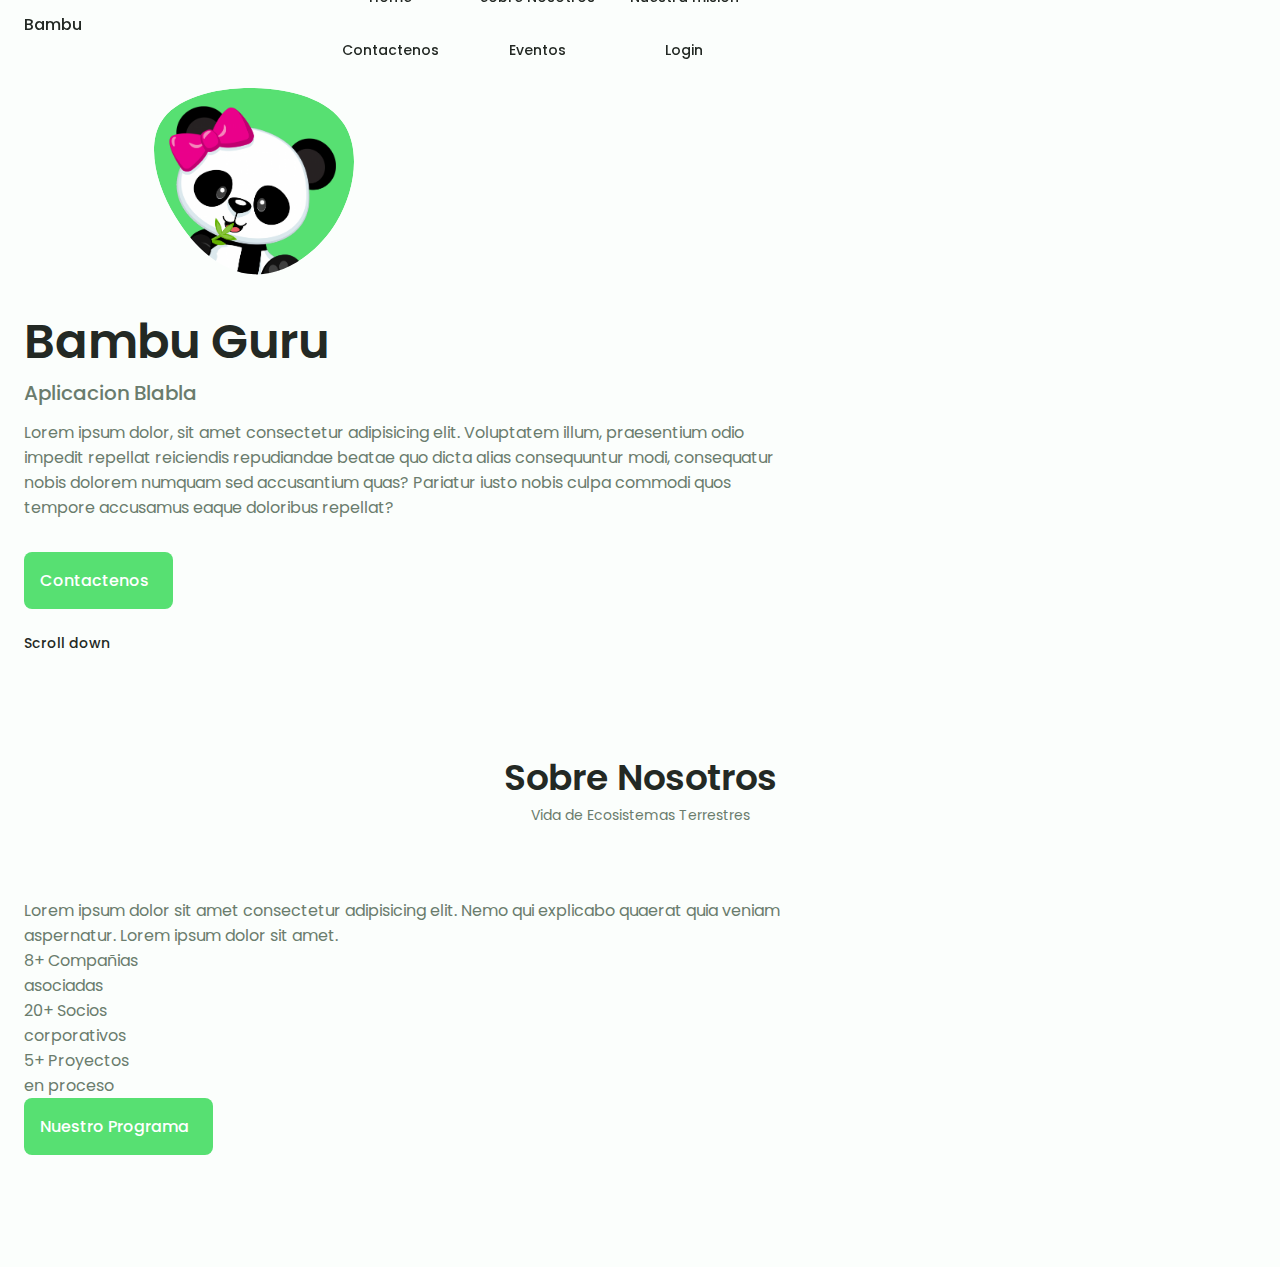
==== index.html @ 4c5a2080 "Alteracion de header de inferior a superior" ====
<!DOCTYPE html>
<html lang="en">
<head>
    <meta charset="UTF-8">
    <meta http-equiv="X-UA-Compatible" content="IE=edge">
    <meta name="viewport" content="width=device-width, initial-scale=1.0">

    <link rel="stylesheet" type="text/css" href="resources/css/estilos.css">
    <link rel="stylesheet" href="https://unicons.iconscout.com/release/v3.0.6/css/line.css">

    <title>Bambú Gurú</title>
</head>
<body>

    <header class="header" id="header">
        <nav class="nav container">
            <a href="#" class="nav__logo">Bambu</a>
            <!--===Menu===-->
            <div class="nav__menu" id="nav-menu">
                <ul class="nav__list grid">
                    <li class="nav__item">
                        <a href="#home" class="nav__link">
                            <i class="uil uil-home nav__icon"></i> Home
                        </a>
                    </li>

                    <li class="nav__item">
                        <a href="#about" class="nav__link">
                            <i class="uil uil-user nav__icon"></i> Sobre Nosotros
                        </a>
                    </li>

                    <li class="nav__item">
                        <a href="#our_goal" class="nav__link">
                            <i class="uil uil-books nav__icon"></i> Nuestra mision
                        </a>
                    </li>

                    <li class="nav__item">
                        <a href="#contact_us" class="nav__link">
                            <i class="uil uil-calling nav__icon"></i> Contactenos
                        </a>
                    </li>

                    <li class="nav__item">
                        <a href="#" class="nav__link">
                            <i class="uil uil-calendar-alt nav__icon"></i> Eventos
                        </a>
                    </li>

                    <li class="nav__item">
                        <a href="#" class="nav__link">
                            <i class="uil uil-signin nav__icon"></i> Login
                        </a>
                    </li>
                </ul>
                <i class="uil uil-times nav__close" id="nav-close"></i>                
            </div>

            <div class="nav__btns">
                <div class="nav__toggle" id="nav-toggle">
                    <i class="uil uil-list-ul"></i>
                </div>
            </div>

        </nav>
    </header>

    <main class="main">
        <!--===Home===-->
        <section class="home section" id="home">
            <div class="home__container container grid">
                <div class="home__content grid">
                    <div class="home__social">
                        <a href="" class="home__social-icon" target="_blank">
                            <i class="uil uil-linkedin-alt"></i>
                        </a>

                        <a href="" class="home__social-icon" target="_blank">
                            <i class="uil uil-facebook"></i>
                        </a>

                        <a href="" class="home__social-icon" target="_blank">
                            <i class="uil uil-github"></i>
                        </a>
                    </div>

                    <div class="home__img">
                        <svg class="home__blob" viewBox="0 0 200 187" xmlns="http://www.w3.org/2000/svg" xmlns:xlink="http://www.w3.org/1999/xlink">
                            <mask id="mask0" mask-type="alpha">
                                <path d="M190.312 36.4879C206.582 62.1187 201.309 102.826 182.328 134.186C163.346 165.547 
                                130.807 187.559 100.226 186.353C69.6454 185.297 41.0228 161.023 21.7403 129.362C2.45775 
                                97.8511 -7.48481 59.1033 6.67581 34.5279C20.9871 10.1032 59.7028 -0.149132 97.9666 
                                0.00163737C136.23 0.303176 174.193 10.857 190.312 36.4879Z"/>
                            </mask>
                            <g mask="url(#mask0)">
                                <path d="M190.312 36.4879C206.582 62.1187 201.309 102.826 182.328 134.186C163.346 
                                165.547 130.807 187.559 100.226 186.353C69.6454 185.297 41.0228 161.023 21.7403 
                                129.362C2.45775 97.8511 -7.48481 59.1033 6.67581 34.5279C20.9871 10.1032 59.7028 
                                -0.149132 97.9666 0.00163737C136.23 0.303176 174.193 10.857 190.312 36.4879Z"/>
                                <image class="home__blob-img" x='12' y='18' href="resources/img/panda.png" />
                            </g>
                        </svg>                        
                    </div>

                    <div class="home__data">
                        <h1 class="home__title">Bambu Guru</h1>
                        <h3 class="home__subtitle">Aplicacion Blabla</h3>
                        <p class="home__description">Lorem ipsum dolor, sit amet consectetur adipisicing elit. Voluptatem illum, praesentium odio impedit repellat reiciendis repudiandae beatae quo dicta alias consequuntur modi, consequatur nobis dolorem numquam sed accusantium quas? Pariatur iusto nobis culpa commodi quos tempore accusamus eaque doloribus repellat?</p>
                        <a href="#about" class="button button--flex">
                            Contactenos <i class="uil uil-message button__icon"></i>
                        </a>
                    </div>

                </div>

                <div class="home__scroll">
                    <a href="#about" class="home__scroll-button button--flex">
                        <i class="uil uil-mouse-alt home__scroll-mouse"></i>
                        <span class="home__scroll-name">Scroll down</span>
                        <i class="uil uil-arrow-down home__scroll-arrow"></i>
                    </a>
                </div>
            </div>
        </section>

        <section class="about section" id="about">
            <h2 class="section__title">Sobre Nosotros</h2>
            <span class="section__subtitle">Vida de Ecosistemas Terrestres</span>

            <div class="about__container container grid">
                <img src="" alt="" class="about__img">

                <div class="about__data">
                    <p class="about__description">
                        Lorem ipsum dolor sit amet consectetur adipisicing elit. Nemo qui explicabo quaerat quia veniam aspernatur. Lorem ipsum dolor sit amet.
                    </p>

                    <div class="about__info">
                        <div>
                            <span class="about__info-title">8+</span>
                            <span class="about__info-name">Compañias<br> asociadas</span>
                        </div>

                        <div>
                            <span class="about__info-title">20+</span>
                            <span class="about__info-name">Socios <br> corporativos</span>
                        </div>

                        <div>
                            <span class="about__info-title">5+</span>
                            <span class="about__info-name">Proyectos <br> en proceso</span>
                        </div>
                    </div>

                    <div class="about__buttons">
                        <a download="" href="resources/files/cosa.pdf" class="button button--flex">
                            Nuestro Programa<i class="uil uil-download-alt button__icon"></i>
                        </a>
                    </div>

                </div>
            </div>
        </section>
    </main>

    <script src="resources/js/main.js"></script>
</body>
</html>
---- resources/css/estilos.css ----
/* Google Fonts*/
@import url('https://fonts.googleapis.com/css2?family=Poppins:wght@400;500;600&display=swap');
/*-----*/


/*Variables*/
:root {
    --header-height: 3rem;

    /*Colores*/
    --hue-color: 132;

    /*Modo de colores*/
    --first-color: hsl(var(--hue-color), 69%, 61%);
    --first-color-second: hsl(var(--hue-color), 69%, 61%);
    --first-color-alt: hsl(var(--hue-color), 57%, 53%);
    --first-color-lighter: hsl(var(--hue-color), 92%, 85%);
    --title-color: hsl(var(--hue-color), 8%, 15%);
    --text-color: hsl(var(--hue-color), 8%, 45%);
    --text-color-light: hsl(var(--hue-color), 8%, 65%);
    --input-color: hsl(var(--hue-color), 70%, 96%);
    --body-color: hsl(var(--hue-color), 60%, 99%);
    --container-color: #FFF;

    /*Fuente y tipografia*/
    --body-font: 'Poppins', sans-serif;

    --big-font-size: 2rem;
    --h1-font-size: 1.5rem;
    --h2-font-size: 1.25rem;
    --h3-font-size: 1.125rem;
    --normal-font-size: .938rem;
    --small-font-size: .813rem;
    --smaller-font-size: .75rem;

    /*Peso de la fuente*/
    --font-medium: 500;
    --font-semi-bold: 600;

    /*Margenes bottom*/
    --mb-0-25: .25rem;
    --mb-0-5: .5rem;
    --mb-0-75: .75rem;
    --mb-1: 1rem;
    --mb-1-5: 1.5rem;
    --mb-2: 2rem;
    --mb-3: 3rem;

    /*Z index*/
    --z-tooltip: 10;
    --z-fixed: 100;
    --z-modal: 1000;
}
/*-----*/

/*Fuente para dispositivos grandes*/

@media screen and (min-width:968px) {
    :root {
        --big-font-size: 3rem;
        --h1-font-size: 2.25rem;
        --h2-font-size: 1.5rem;
        --h3-font-size: 1.25rem;
        --normal-font-size: 1rem;
        --small-font-size: .875rem;
        --smaller-font-size: .813rem;
    }
}
/*-----*/

/*Base*/

* {
    box-sizing: border-box;
    padding:0;
    margin:0;
}

html {
    scroll-behavior: smooth;
}

body {
    margin: 0 0 var(--header-height) 0;
    font-family: var(--body-font);
    font-size: var(--normal-font-size);
    background: var(--body-color);
    color: var(--text-color);
}

h1,h2,h3,h4 {
    color: var(--title-color);
    font-weight: var(--font-semi-bold);
}

ul {
    list-style:none;
}

a {
    text-decoration: none;
}

img {
    max-width: 100%;
    height: auto;
}

/*-----*/

/*Reutilizables*/

.section {
    padding: 2rem 0 4rem;
}

.section__title {
    font-size: var(--h1-font-size);
}

.section__subtitle {
    display:block;
    font-size: var(--small-font-size);
    margin-bottom: var(--mb-3);
}

.section__title, .section__subtitle {
    text-align: center;
}

/*-----*/

/*Layout*/

.container {
    max-width: 768px;
    margin-left: var(--mb-1-5);
    margin-right: var(--mb-1-5);
}

.grid {
    display:grid;
    gap: 1.5rem;
}

.header {
    width: 100%;
    position: fixed;
    top: 0;
    left: 0;
    z-index: var(--z-fixed);
    background-color: var(--body-color);
}

/*-----*/

/*Nav*/

.nav {
    max-width: 968px;
    height: var(--header-height);
    display: flex;
    justify-content: space-between;
    align-items: center;
}

.nav__logo,
.nav__toggle {
    color: var(--title-color);
    font-weight: var(--font-medium);
}

.nav__logo:hover {
    color: var(--first-color);
}

.nav__toggle {
    font-size: 1.1rem;
    cursor: pointer;
}

.nav__toggle:hover {
    color: var(--first-color);
}

@media screen and (max-width: 767px) {
    .nav__menu {
        position: fixed;
        top: -100%;
        left: 0;
        width: 100%;
        background-color: var(--body-color);
        padding: 2rem 1.5rem 4rem;
        box-shadow: 0 -1px 4px rgba(0,0,0,.15);
        border-radius: 1.5rem 1.5rem 0 0;
        transition: .3s;
    }
}

.nav__list {
    grid-template-columns: repeat(3, 1fr);
    gap: 2rem;
}

.nav__link {
    display: flex;
    flex-direction: column;
    align-items: center;
    font-size: var(--small-font-size);
    color: var(--title-color);
    font-weight: var(--font-medium);
}

.nav__link:hover {
    color: var(--first-color);
}

.nav__icon {
    font-size: 1.2rem;
}

.nav__close {
    position: absolute;
    right: 1.3rem;
    bottom: .5rem;
    font-size: 1.5rem;
    cursor: pointer;
    color: var(--first-color);
}

.nav__close:hover {
    color: var(--first-color-alt);
}

/*-----*/

/*Mostrar menu*/
.show-menu {
    top: 0;
}

/*-----*/


/*Home*/

.home__container {
    gap: 1rem;
}

.home__content {
    grid-template-columns: .5fr 3fr;
    padding-top: 3.5rem;
    align-items: center;
}

.home__social {
    display: grid;
    grid-template-columns: max-content;
    row-gap: 1rem;
}

.home__social-icon {
    font-size: 1.25rem;
    color: var(--first-color);
}

.home__social-icon:hover {
    color: var(--first-color-alt);
}

.home__blob {
    width: 200px;
    fill: var(--first-color);
}

.home__blob-img {
    width: 170px;
}

.home__data {
    grid-column: 1/3;
}

.home__title {
    font-size: var(--big-font-size);
}

.home__subtitle {
    font-size: var(--h3-font-size);
    color: var(--text-color);
    font-weight: var(--font-medium);
    margin-bottom: var(--mb-0-75);
}

.home__description {
    margin-bottom: var(--mb-2);
}

.home__scroll-button {
    color: var(--first-color);
    transition: .3s;
}

.home__scroll-button:hover {
    transform: translateY(0.25rem);
}

.home__scroll-mouse {
    font-size: 2rem;
}

.home__scroll-name {
    font-size: var(--small-font-size);
    color: var(--title-color);
    font-weight: var(--font-medium);
    margin-right: var(--mb-0-25);
}

.home__scroll-arrow {
    font-size: 1.25rem;
}

/*-----*/

/*Botones*/

.button {
    display: inline-block;
    background-color: var(--first-color);
    color: #FFF;
    padding: 1rem;
    border-radius: .5rem;
    font-weight: var(--font-medium);
}

.button:hover {
    background-color: var(--first-color-alt);
}

.button__icon {
    font-size: 1.25rem;
    margin-left: var(--mb-0-5);
    transition: .3s;
}

.button--flex {
    display: inline-flex;
    align-items: center;
}

/*-----*/
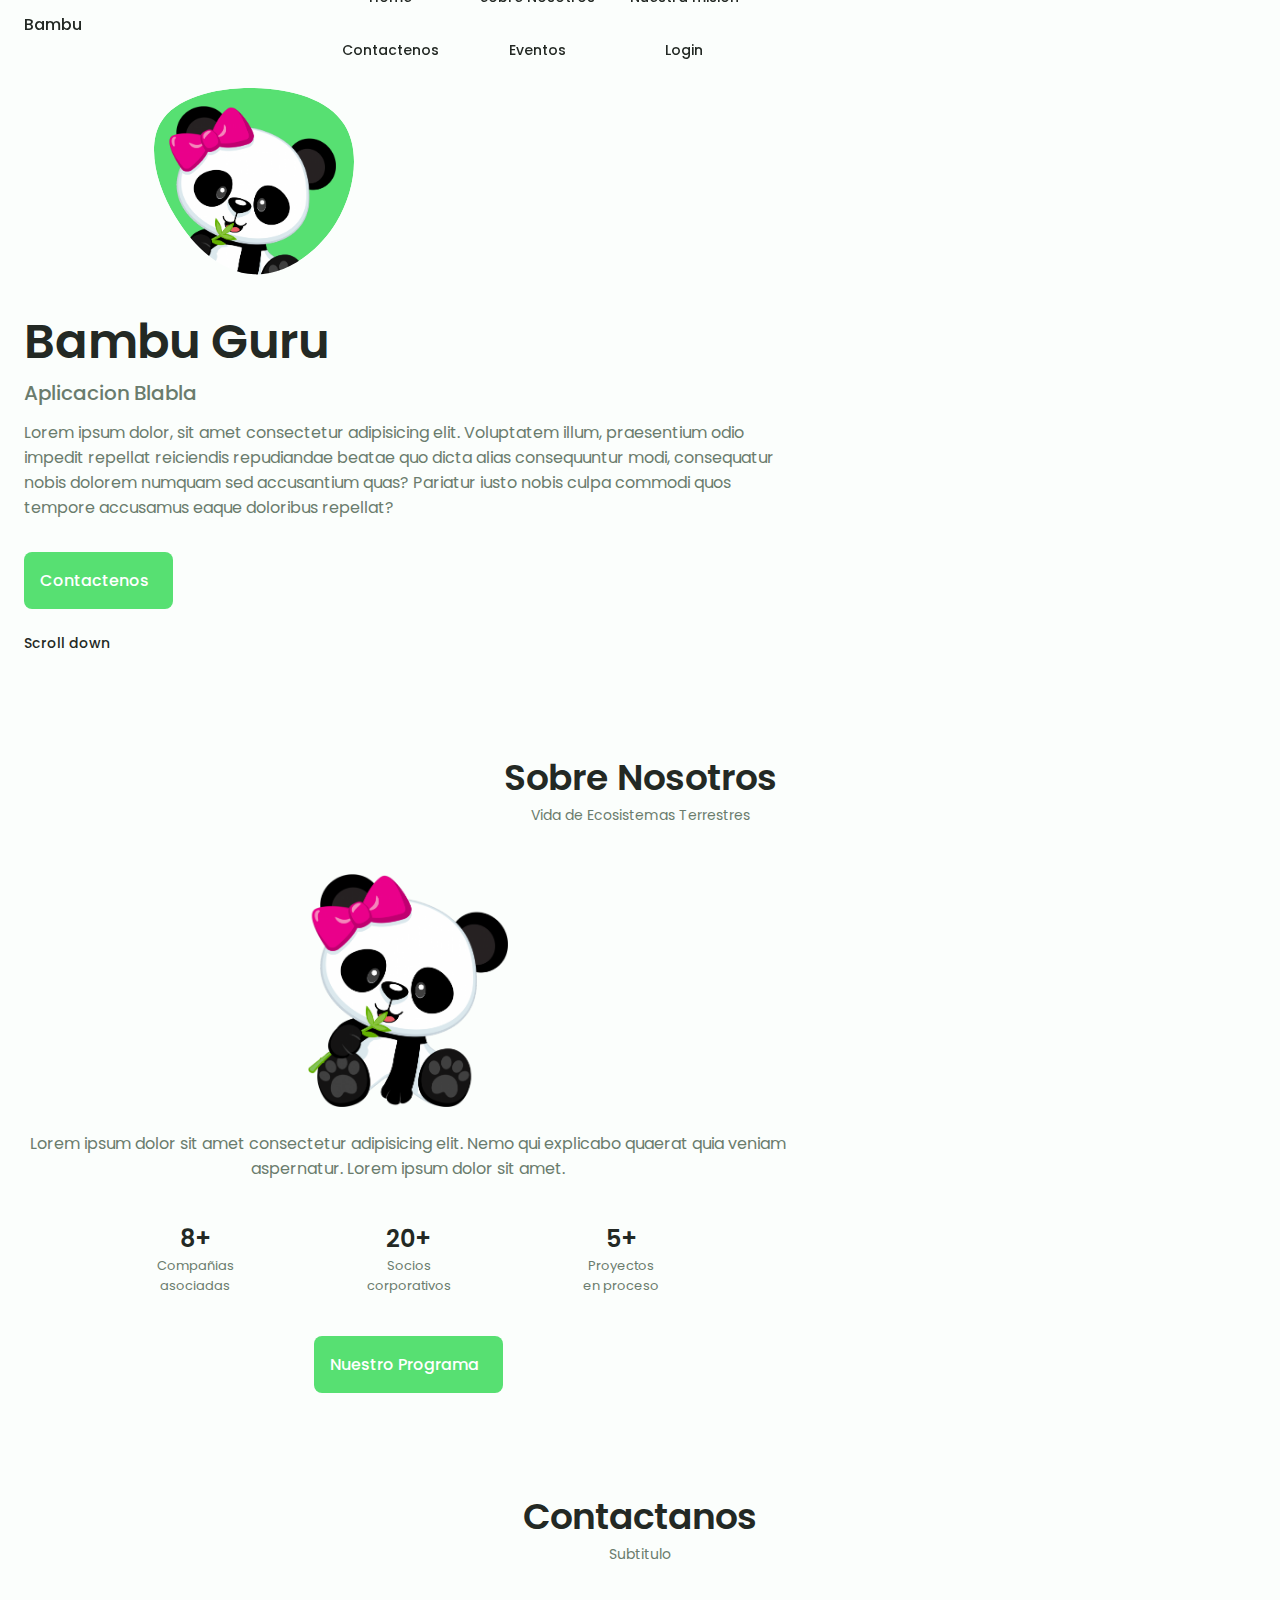
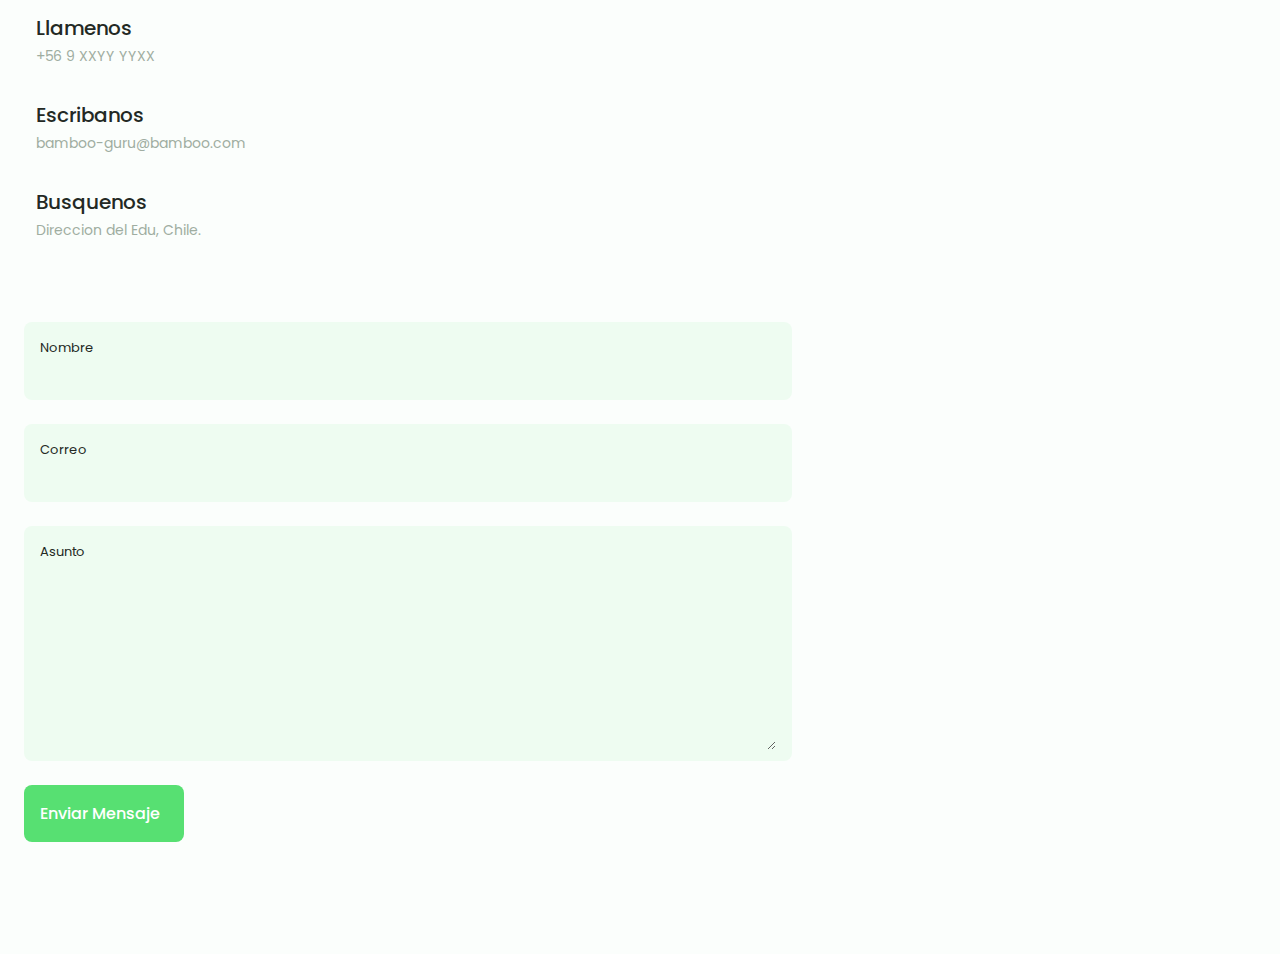
==== commit 501335d3: "Incorporacion de Contacto, pendiente Incorporacion de Nuestra Mision" ====
--- a/index.html
+++ b/index.html
@@ -37,7 +37,7 @@
                     </li>
 
                     <li class="nav__item">
-                        <a href="#contact_us" class="nav__link">
+                        <a href="#contact" class="nav__link">
                             <i class="uil uil-calling nav__icon"></i> Contactenos
                         </a>
                     </li>
@@ -123,13 +123,13 @@
                 </div>
             </div>
         </section>
-
+        <!--===Sobre Nosotros===-->
         <section class="about section" id="about">
             <h2 class="section__title">Sobre Nosotros</h2>
             <span class="section__subtitle">Vida de Ecosistemas Terrestres</span>
 
             <div class="about__container container grid">
-                <img src="" alt="" class="about__img">
+                <img src="resources/img/panda.png" alt="" class="about__img">
 
                 <div class="about__data">
                     <p class="about__description">
@@ -162,6 +162,71 @@
                 </div>
             </div>
         </section>
+        <!--===Contactanos===-->
+        <section class="contact section" id="contact">
+            <h2 class="section__title">Contactanos</h2>
+            <span class="section__subtitle">Subtitulo</span>
+
+            <div class="contact__container container grid">
+                <div>
+                    <div class="contact__information">
+                        <i class="uil uil-phone contact__icon"></i>
+
+                        <div>
+                            <h3 class="contact__title">Llamenos</h3>
+                            <span class="contact__subtitle">+56 9 XXYY YYXX</span>
+                        </div>
+                    </div>
+
+                    <div class="contact__information">
+                        <i class="uil uil-envelope-edit contact__icon"></i>
+
+                        <div>
+                            <h3 class="contact__title">Escribanos</h3>
+                            <span class="contact__subtitle">bamboo-guru@bamboo.com</span>
+                        </div>
+                    </div>
+
+                    <div class="contact__information">
+                        <i class="uil uil-map-marker contact__icon"></i>
+
+                        <div>
+                            <h3 class="contact__title">Busquenos</h3>
+                            <span class="contact__subtitle">Direccion del Edu, Chile.</span>
+                        </div>
+                    </div>
+
+                </div>
+
+                <form action="" class="contact__form grid">
+                    <div class="contact__inputs grid">
+                        <div class="contact__content">
+                            <label for="" class="contact__label">Nombre</label>
+                            <input type="text" class="contact__input">
+                        </div>
+
+                        <div class="contact__content">
+                            <label for="" class="contact__label">Correo</label>
+                            <input type="email" class="contact__input">
+                        </div>
+                    </div>
+
+                    <div class="contact__content">
+                        <label for="" class="contact__label">Asunto</label>
+                        <textarea name="" id="" cols="0" rows="7" class="contact__input"></textarea>
+                    </div>
+                    
+                    <div>
+                        <a href="#" class="button button--flex">
+                            Enviar Mensaje
+                            <i class="uil uil-message button__icon"></i>
+                        </a>
+                    </div>
+                    
+                </form>
+
+            </div>            
+        </section>
     </main>
 
     <script src="resources/js/main.js"></script>
--- a/resources/css/estilos.css
+++ b/resources/css/estilos.css
@@ -44,6 +44,7 @@
     --mb-1: 1rem;
     --mb-1-5: 1.5rem;
     --mb-2: 2rem;
+    --mb-2-5: 2.5rem;
     --mb-3: 3rem;
 
     /*Z index*/
@@ -191,8 +192,8 @@
         width: 100%;
         background-color: var(--body-color);
         padding: 2rem 1.5rem 4rem;
-        box-shadow: 0 -1px 4px rgba(0,0,0,.15);
-        border-radius: 1.5rem 1.5rem 0 0;
+        box-shadow: 0 3px 4px rgba(0,0,0,.15);
+        border-radius: 0 0 1.5rem 1.5rem;
         transition: .3s;
     }
 }
@@ -222,7 +223,7 @@
 .nav__close {
     position: absolute;
     right: 1.3rem;
-    bottom: .5rem;
+    top: .5rem;
     font-size: 1.5rem;
     cursor: pointer;
     color: var(--first-color);
@@ -349,4 +350,99 @@
     align-items: center;
 }
 
+/*-----*/
+
+/*Sobre Nosotros*/
+
+.about__img {
+    width: 200px;
+    border-radius: .5rem;
+    justify-self: center;
+    align-self: center;
+}
+
+.about__description {
+    text-align: center;
+    margin-bottom: var(--mb-2-5);
+}
+
+.about__info {
+    display: flex;
+    justify-content: space-evenly;
+    margin-bottom: var(--mb-2-5);
+}
+
+.about__info-title {
+    font-size: var(--h2-font-size);
+    font-weight: var(--font-semi-bold);
+    color: var(--title-color);
+}
+
+.about__info-name {
+    font-size: var(--smaller-font-size);
+}
+
+.about__info-title,.about__info-name {
+    display: block;
+    text-align: center;
+}
+
+.about__buttons {
+    display: flex;
+    justify-content: center;
+}
+
+/*-----*/
+
+/*Contactanos*/
+
+.contact__container {
+    row-gap: 3rem;
+}
+
+.contact__information {
+    display: flex;
+    margin-bottom: var(--mb-2);
+}
+
+.contact__icon {
+    font-size: 2rem;
+    color: var(--first-color);
+    margin-right: var(--mb-0-75);
+}
+
+.contact__title {
+    font-size: var(--h3-font-size);
+    font-weight: var(--font-medium);
+}
+
+.contact__subtitle {
+    font-size: var(--small-font-size);
+    color: var(--text-color-light);
+}
+
+.contact__content {
+    background-color: var(--input-color);
+    border-radius: .5rem;
+    padding: .75rem 1rem .25rem;
+}
+
+.contact__label {
+    font-size: var(--smaller-font-size);
+    color: var(--title-color);
+}
+
+.contact__input {
+    width: 100%;
+    background-color: var(--input-color);
+    color: var(--text-color);
+    font-family: var(--body-font);
+    font-size: var(--normal-font-size);
+    border: none;
+    outline: none;
+    padding: .25rem .5rem .5rem 0;
+}
+
+
+
 /*-----*/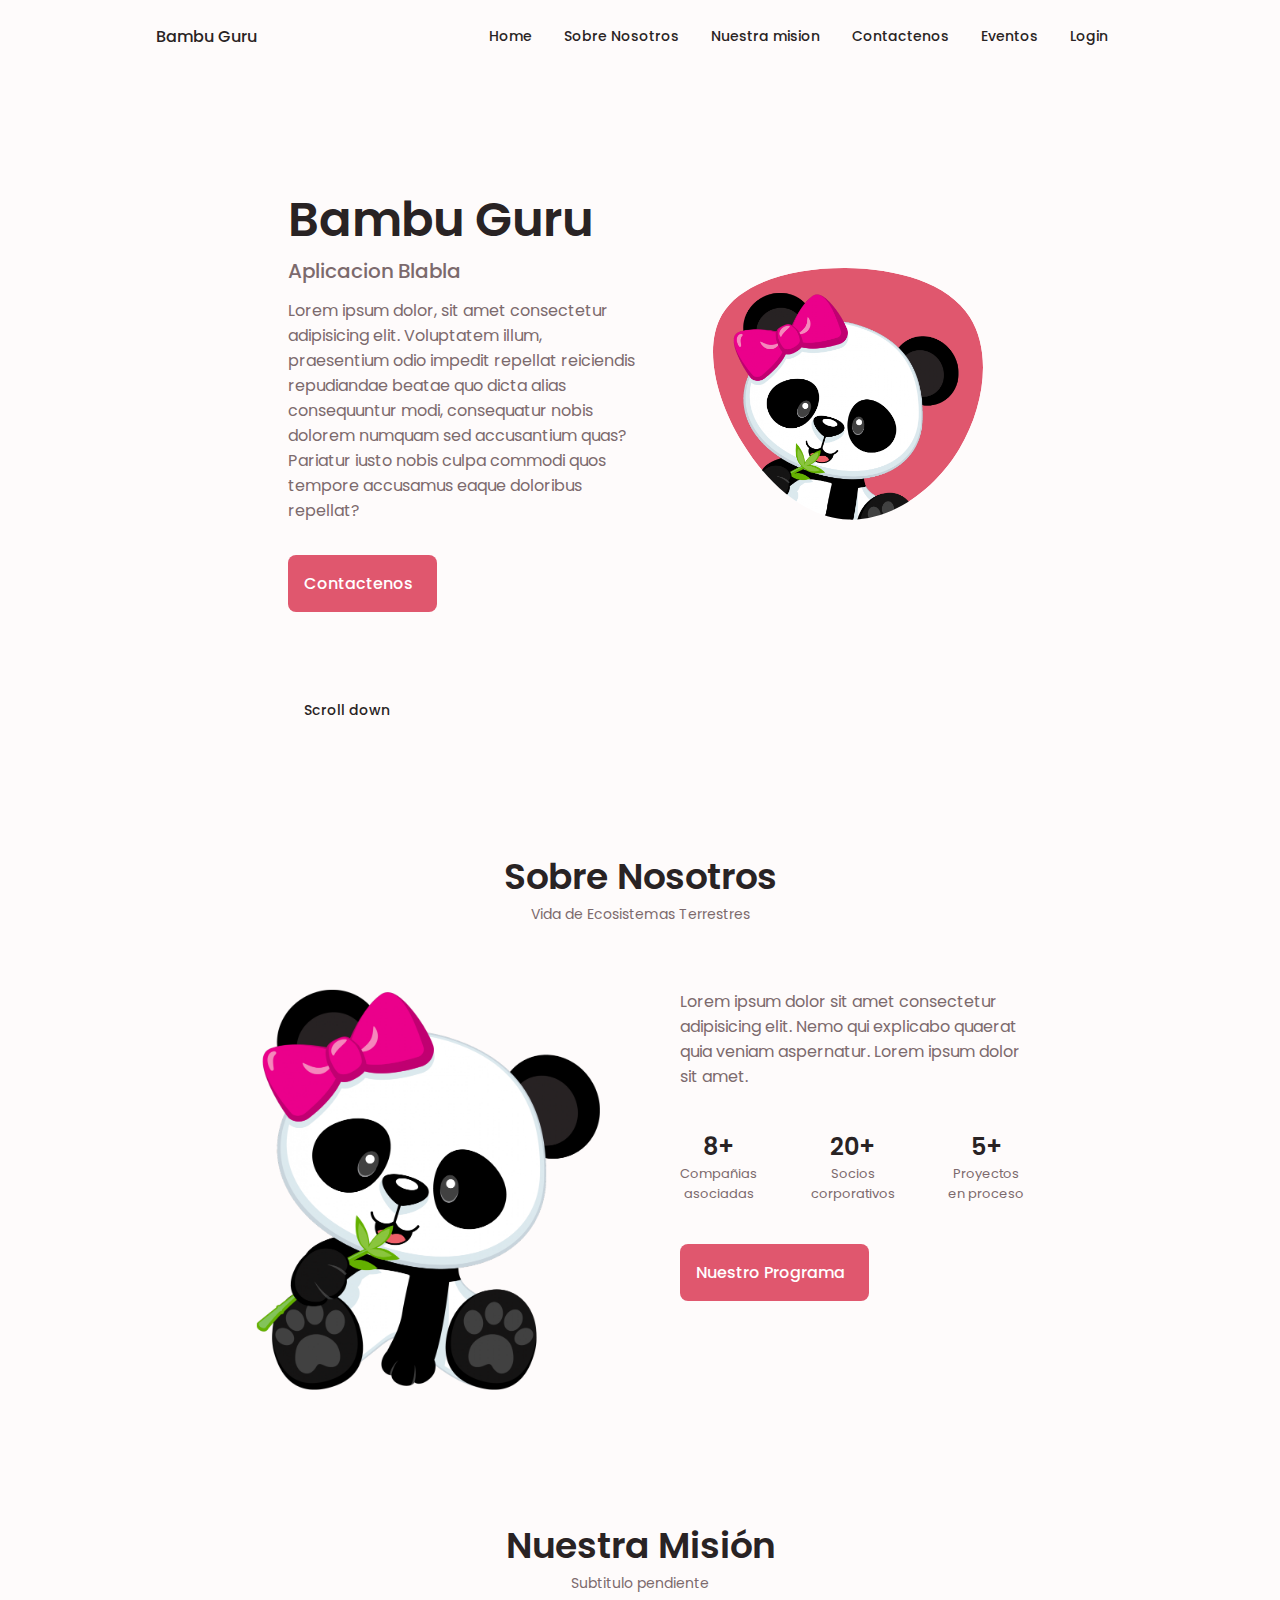
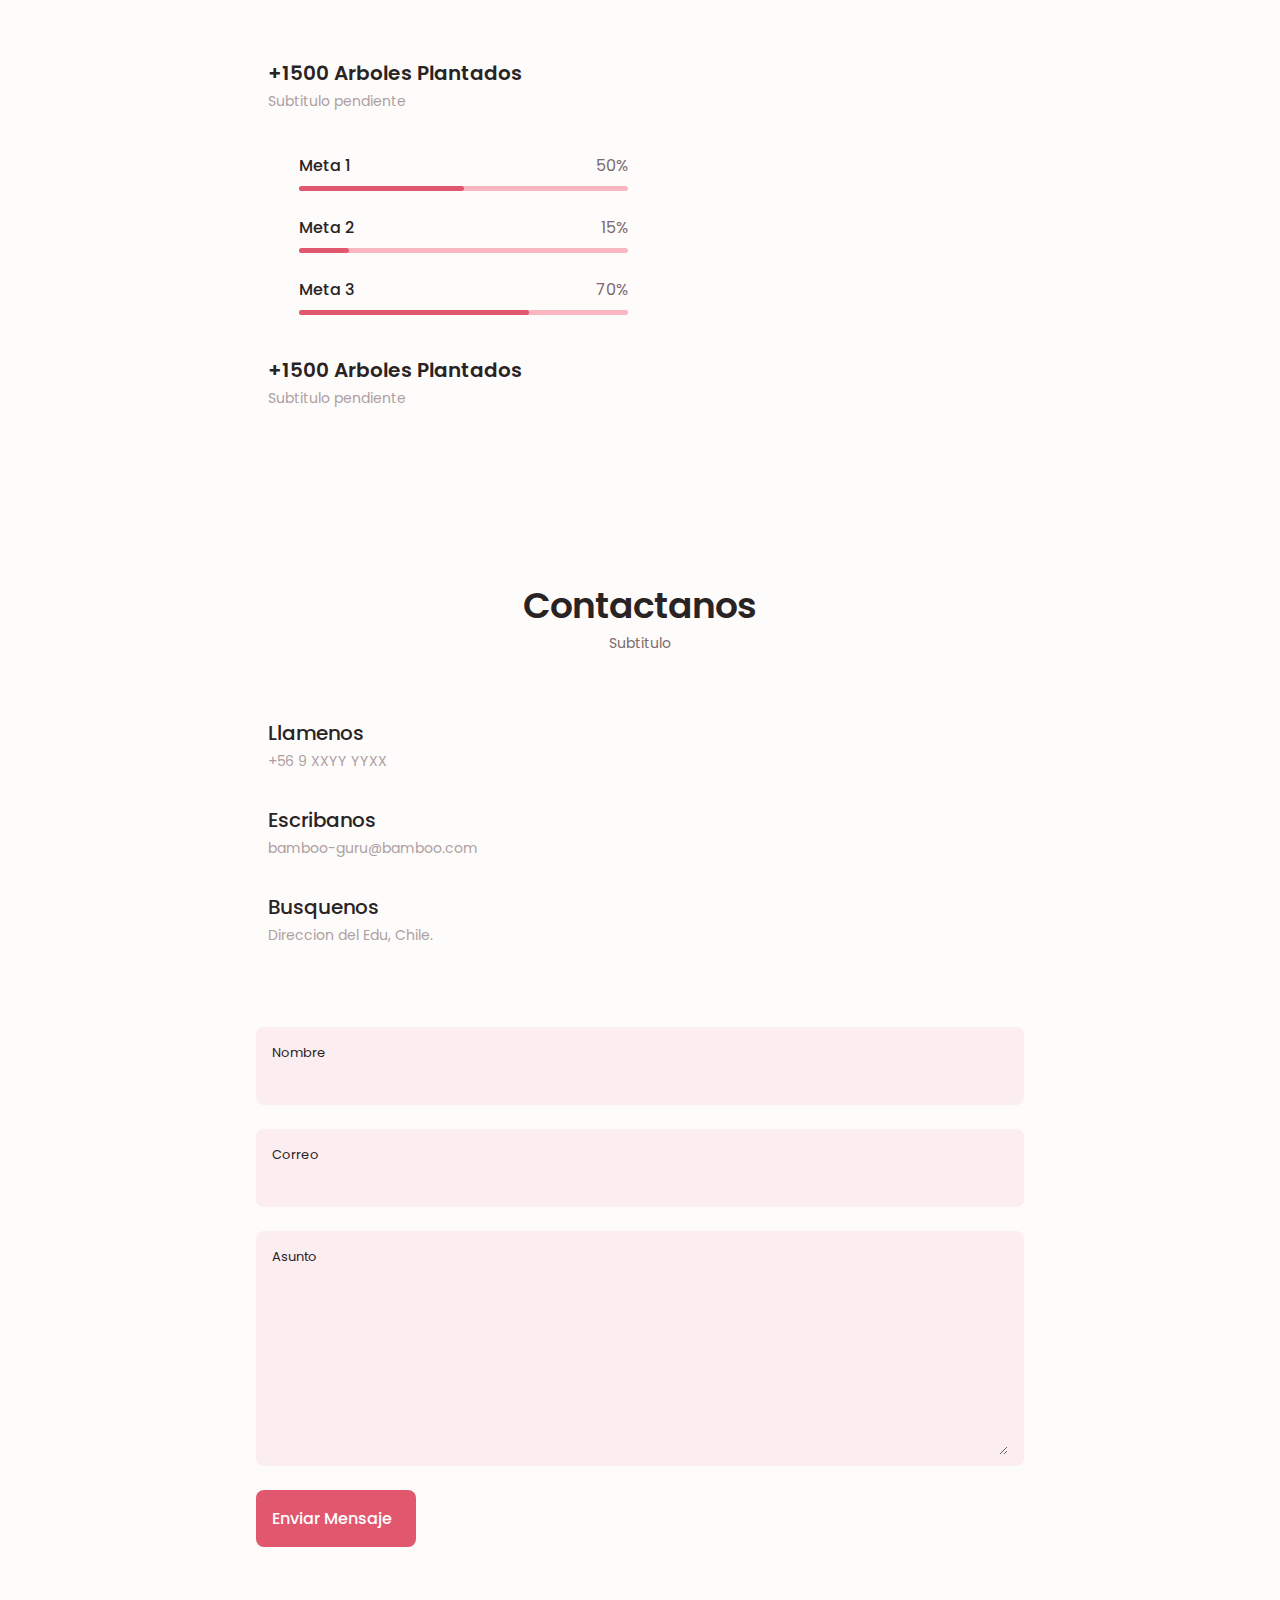
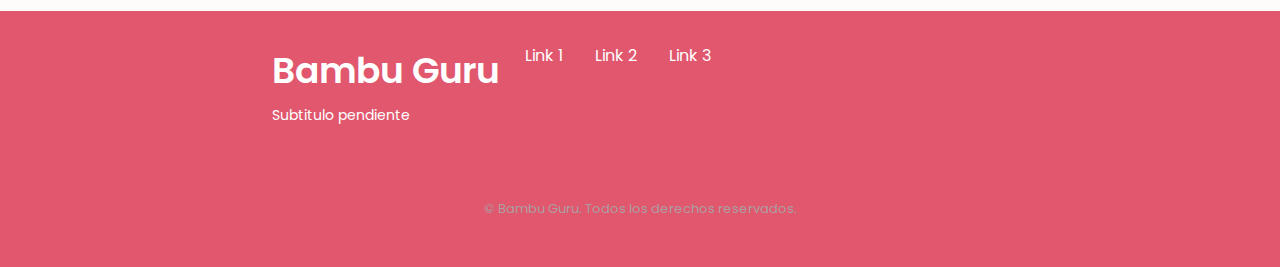
==== commit 0db74f3d: "Cambios finales de responsividad y adaptabilidad" ====
--- a/index.html
+++ b/index.html
@@ -14,7 +14,7 @@
 
     <header class="header" id="header">
         <nav class="nav container">
-            <a href="#" class="nav__logo">Bambu</a>
+            <a href="#" class="nav__logo">Bambu Guru</a>
             <!--===Menu===-->
             <div class="nav__menu" id="nav-menu">
                 <ul class="nav__list grid">
@@ -58,6 +58,9 @@
             </div>
 
             <div class="nav__btns">
+                <!-- Modo Oscuro-->
+                <i class="uil uil-moon change-theme" id="theme-button"></i>
+
                 <div class="nav__toggle" id="nav-toggle">
                     <i class="uil uil-list-ul"></i>
                 </div>
@@ -67,6 +70,7 @@
     </header>
 
     <main class="main">
+
         <!--===Home===-->
         <section class="home section" id="home">
             <div class="home__container container grid">
@@ -123,6 +127,7 @@
                 </div>
             </div>
         </section>
+
         <!--===Sobre Nosotros===-->
         <section class="about section" id="about">
             <h2 class="section__title">Sobre Nosotros</h2>
@@ -162,6 +167,113 @@
                 </div>
             </div>
         </section>
+
+        <!--===Nuestra Mision===-->
+        <section class="mission section" id="mission">
+            <h2 class="section__title">Nuestra Misión</h2>
+            <span class="section__subtitle">Subtitulo pendiente</span>
+
+            <div class="mission__container container grid">
+                <div>
+                    <!--Mission content 1-->
+                    <div class="mission__content mission__open">
+                        <div class="mission__header">
+                            <i class="uil uil-trees mission__icon"></i>
+
+                            <div>
+                                <h1 class="mission__title">+1500 Arboles Plantados</h1>
+                                <span class="mission__subtitle">Subtitulo pendiente</spa    n>
+                            </div>
+
+                            <i class="uil uil-angle-down mission__arrow"></i>
+                        </div>
+
+                        <div class="mission__list grid">
+
+                            <div class="mission__data">
+                                <div class="mission__titles">
+                                    <h3 class="mission__name">Meta 1</h3>
+                                    <span class="mission__number">50%</span>
+                                </div>
+                                <div class="mission__bar">
+                                    <span class="mission__percentage meta__1"></span>
+                                </div>
+                            </div>
+
+                            <div class="mission__data">
+                                <div class="mission__titles">
+                                    <h3 class="mission__name">Meta 2</h3>
+                                    <span class="mission__number">15%</span>
+                                </div>
+                                <div class="mission__bar">
+                                    <span class="mission__percentage meta__2"></span>
+                                </div>
+                            </div>
+
+                            <div class="mission__data">
+                                <div class="mission__titles">
+                                    <h3 class="mission__name">Meta 3</h3>
+                                    <span class="mission__number">70%</span>
+                                </div>
+                                <div class="mission__bar">
+                                    <span class="mission__percentage meta__3"></span>
+                                </div>
+                            </div>
+
+                        </div>
+                    </div>
+                    <!--Mission content 2-->
+                    <div class="mission__content mission__close">
+                        <div class="mission__header">
+                            <i class="uil uil-trees mission__icon"></i>
+
+                            <div>
+                                <h1 class="mission__title">+1500 Arboles Plantados</h1>
+                                <span class="mission__subtitle">Subtitulo pendiente</spa    n>
+                            </div>
+
+                            <i class="uil uil-angle-down mission__arrow"></i>
+                        </div>
+
+                        <div class="mission__list grid">
+
+                            <div class="mission__data">
+                                <div class="mission__titles">
+                                    <h3 class="mission__name">Meta 3</h3>
+                                    <span class="mission__number">50%</span>
+                                </div>
+                                <div class="mission__bar">
+                                    <span class="mission__percentage meta__4"></span>
+                                </div>
+                            </div>
+
+                            <div class="mission__data">
+                                <div class="mission__titles">
+                                    <h3 class="mission__name">Meta 4</h3>
+                                    <span class="mission__number">90%</span>
+                                </div>
+                                <div class="mission__bar">
+                                    <span class="mission__percentage meta__5"></span>
+                                </div>
+                            </div>
+
+                            <div class="mission__data">
+                                <div class="mission__titles">
+                                    <h3 class="mission__name">Meta 6</h3>
+                                    <span class="mission__number">60%</span>
+                                </div>
+                                <div class="mission__bar">
+                                    <span class="mission__percentage meta__6"></span>
+                                </div>
+                            </div>
+
+                        </div>
+                    </div>
+
+                </div>
+            </div>
+        </section>
+
         <!--===Contactanos===-->
         <section class="contact section" id="contact">
             <h2 class="section__title">Contactanos</h2>
@@ -227,7 +339,54 @@
 
             </div>            
         </section>
+
     </main>
+
+    <footer class="footer">
+        <div class="footer__bg">
+            <div class="footer__container container grid">
+                <div>
+                    <h1 class="footer__title">Bambu Guru</h1>
+                    <span class="footer__subtitle">Subtitulo pendiente</span>
+                </div>
+
+                <ul class="footer__links">
+                    <li>
+                        <a href="#" class="footer__link">Link 1</a>
+                    </li>
+
+                    <li>
+                        <a href="#" class="footer__link">Link 2</a>
+                    </li>
+
+                    <li>
+                        <a href="#" class="footer__link">Link 3</a>
+                    </li>
+                </ul>
+
+                <div class="footer__socials">
+                    <a href="#" class="footer__social" target="_blank">
+                        <i class="uil uil-facebook-f"></i>
+                    </a>
+
+                    <a href="#" class="footer__social" target="_blank">
+                        <i class="uil uil-instagram"></i>
+                    </a>
+
+                    <a href="#" class="footer__social" target="_blank">
+                        <i class="uil uil-twitter-alt"></i>
+                    </a>
+                </div>
+            </div>
+
+            <p class="footer__copyright">&#169; Bambu Guru. Todos los derechos reservados.</p>
+        </div>
+    </footer>
+
+    <!-- Scroll up-->
+    <a href="#" class="scrollup" id="scroll-up">
+        <i class="uil uil-arrow-up scrollup__icon"></i>
+    </a>
 
     <script src="resources/js/main.js"></script>
 </body>
--- a/resources/css/estilos.css
+++ b/resources/css/estilos.css
@@ -8,7 +8,7 @@
     --header-height: 3rem;
 
     /*Colores*/
-    --hue-color: 132;
+    --hue-color: 350;
 
     /*Modo de colores*/
     --first-color: hsl(var(--hue-color), 69%, 61%);
@@ -82,7 +82,7 @@
 }
 
 body {
-    margin: 0 0 var(--header-height) 0;
+    margin: 0;
     font-family: var(--body-font);
     font-size: var(--normal-font-size);
     background: var(--body-color);
@@ -105,6 +105,39 @@
 img {
     max-width: 100%;
     height: auto;
+}
+
+/*-----*/
+
+/*Modo oscuro*/
+
+.nav__btns {
+    display: flex;
+    align-items: center;
+}
+
+.change-theme {
+    font-size: 1.25rem;
+    color: var(--title-color);
+    margin-right: var(--mb-1);
+    cursor: pointer;
+}
+
+.change-theme:hover {
+    color: var(--first-color);
+}
+
+/*-----*/
+
+/*Variables del modo oscuro*/
+
+body.dark-theme {
+    --first-color-second: hsl(var(--hue-color), 30%, 8%);
+    --title-color: hsl(var(--hue-color), 8%, 95%);
+    --text-color: hsl(var(--hue-color), 8%, 75%);
+    --input-color: hsl(var(--hue-color), 29%, 16%);
+    --body-color: hsl(var(--hue-color), 28%, 12%);
+    --container-color: hsl(var(--hue-color), 29%, 16%);
 }
 
 /*-----*/
@@ -352,6 +385,112 @@
 
 /*-----*/
 
+/*Nuestra Mision*/
+
+.mission__container {
+    row-gap: 0;
+}
+
+.mission__header {
+    display: flex;
+    align-items: center;
+    margin-bottom: var(--mb-2-5);
+    cursor: pointer;
+}
+
+.mission__icon,.mission__arrow {
+    font-size: 2rem;
+    color: var(--first-color);
+}
+
+.mission__icon {
+    margin-right: var(--mb-0-75);
+}
+
+.mission__title {
+    font-size: var(--h3-font-size);
+}
+
+.mission__subtitle {
+    font-size: var(--small-font-size);
+    color: var(--text-color-light);
+}
+
+.mission__arrow {
+    margin-left: auto;
+    transition: .4s;
+}
+
+.mission__titles {
+    display: flex;
+    justify-content: space-between;
+    margin-bottom: var(--mb-0-5);
+}
+
+.mission__name {
+    font-size: var(--normal-font-size);
+    font-weight: var(--font-medium);
+}
+
+.mission__bar,.mission__percentage {
+    height: 5px;
+    border-radius: .25rem;
+}
+
+.mission__bar {
+    background-color: var(--first-color-lighter);
+}
+
+.mission__percentage {
+    display: block;
+    background-color: var(--first-color);
+}
+
+.meta__1 {
+    width: 50%;
+}
+
+.meta__2 {
+    width: 15%;
+}
+
+.meta__3 {
+    width: 70%;
+}
+
+.meta__4 {
+    width: 50%;
+}
+
+.meta__5 {
+    width: 90%;
+}
+
+.meta__6 {
+    width: 60%;
+}
+
+.mission__list {
+    row-gap: 1.5rem;
+    padding-left: 2.7rem;
+}
+
+.mission__close .mission__list {
+    height: 0;
+    overflow: hidden;
+}
+
+.mission__open .mission__list {
+    height: max-content;
+    margin-bottom: var(--mb-2-5);
+}
+
+.mission__open .mission__arrow {
+    transform: rotate(-180deg);
+}
+
+/*-----*/
+
 /*Sobre Nosotros*/
 
 .about__img {
@@ -443,6 +582,256 @@
     padding: .25rem .5rem .5rem 0;
 }
 
-
+/*-----*/
+
+/*Footer*/
+
+.footer {
+    padding-top: 2rem;
+}
+
+.footer__container {
+    row-gap: 3.5rem;
+}
+
+.footer__bg {
+    background-color: var(--first-color-second);
+    padding: 2rem 0 3rem;
+}
+
+.footer__title {
+    font-size: var(--h1-font-size);
+    margin-bottom: var(--mb-0-25);
+}
+
+.footer__subtitle {
+    font-size: var(--small-font-size);
+}
+
+.footer__links {
+    display: flex;
+    flex-direction: column;
+    row-gap: 1.5rem;
+}
+
+.footer__link:hover {
+    color: var(--first-color-lighter);
+}
+
+.footer__social {
+    font-size: 1.25rem;
+    margin-right: var(--mb-1-5);
+}
+
+.footer__social:hover {
+    color: var(--first-color-lighter);
+}
+
+.footer__copyright {
+    font-size: var(--smaller-font-size);
+    text-align: center;
+    color: var(--text-color-light);
+    margin-top: var(--mb-3);
+}
+
+.footer__title,.footer__subtitle,
+.footer__link,.footer__social {
+    color: #FFF;
+}
+
+/*-----*/
+
+/*Scroll up*/
+
+.scrollup {
+    position:fixed;
+    right: 1rem;
+    bottom: -20%;
+    background-color: var(--first-color);
+    opacity: .8;
+    padding: 0 .3rem;
+    border-radius: .4rem;
+    z-index: var(--z-tooltip);
+    transition: .4s;
+}
+
+.scrollup:hover {
+    background-color: var(--first-color-alt);
+}
+
+.scrollup__icon {
+    font-size: 1.5rem;
+    color: #FFF;
+}
+
+/*Mostrar el scrollup*/
+.show-scroll {
+    bottom: 3rem;
+}
+/*-----*/
+
+/*-----*/
+
+/*Media queries (responsividad)*/
+
+@media screen and (max-width: 360px) {
+    .container {
+        margin-left: var(--mb-1);
+        margin-right: var(--mb-1);
+    }
+
+    .nav__menu {
+        padding: 2rem .25rem 4rem;
+    }
+
+    .nav__list {
+        column-gap: 0;
+    }
+
+    .home__content {
+        grid-template-column: .25fr 3fr;
+    }
+
+    .home__blob {
+        width: 180px;
+    }
+
+    .mission__title {
+        font-size: var(--normal-font-size);
+    }
+
+}
+
+@media screen and (min-width: 568px) {
+
+    .home__content {
+        grid-template-columns: max-content 1fr 1fr;
+    }
+
+    .home__data {
+        grid-column: initial;
+    }
+
+    .home__img {
+        order: 1;
+        justify-self: center;
+    }
+
+    .about__container,.mission__container,.footer__container {
+        grid-template-columns: repeat(2, 1fr);
+    }
+}
+
+@media screen and (min-width: 768px) {
+    .container {
+        margin-left: auto;
+        margin-right: auto;
+    }
+
+    body {
+        margin: 0;
+    }
+
+    .section {
+        padding: 6rem 0 2rem;
+    }
+
+    .section__subtitle {
+        margin-bottom: 4rem;
+    }
+
+    .header {
+        top: 0;
+        bottom: initial;
+    }
+
+    .header,.main,.footer__container {
+        padding: 0 1rem;
+    }
+
+    .nav {
+        height: calc(var(--header-height) + 1.5rem);
+        column-gap: 1rem;
+    }
+
+    .nav__icon,.nav__close,.nav__toggle {
+        display: none;
+    }
+
+    .nav__list {
+        display: flex;
+        column-gap: 2rem;
+    }
+
+    .nav__menu {
+        margin-left: auto;
+    }
+
+    .change-theme {
+        margin: 0;
+    }
+
+    .home__container {
+        row-gap: 5rem;
+    }
+
+    .home__content {
+        padding-top: 5.5rem;
+        column-gap: 2rem;
+    }
+
+    .home__blob {
+        width: 270px;
+    }
+
+    .home__scroll {
+        display: block;
+    }
+
+    .home__scroll-button {
+        margin-left: 3rem;
+    }
+
+    .about__container {
+        column-gap: 5rem;
+    }
+
+    .about__img {
+        width: 350px;
+    }
+
+    .about__description {
+        text-align: initial;
+    }
+
+    .about__info {
+        justify-content: space-between;
+    }
+
+    .about__buttons {
+        justify-content: initial;
+    }
+
+    .footer__container {
+        grid-template-columns: repeat(3, 1fr);
+    }
+
+    .footer_bg {
+        padding: 3rem 0 3.5rem;
+    }
+
+    .footer__links {
+        flex-direction: row;
+        column-gap: 2rem;
+    }
+
+    .footer__socials {
+        justify-self: flex-end;
+    }
+
+    .footer__copyright {
+        margin-top: 4.5rem;
+    }
+}
 
 /*-----*/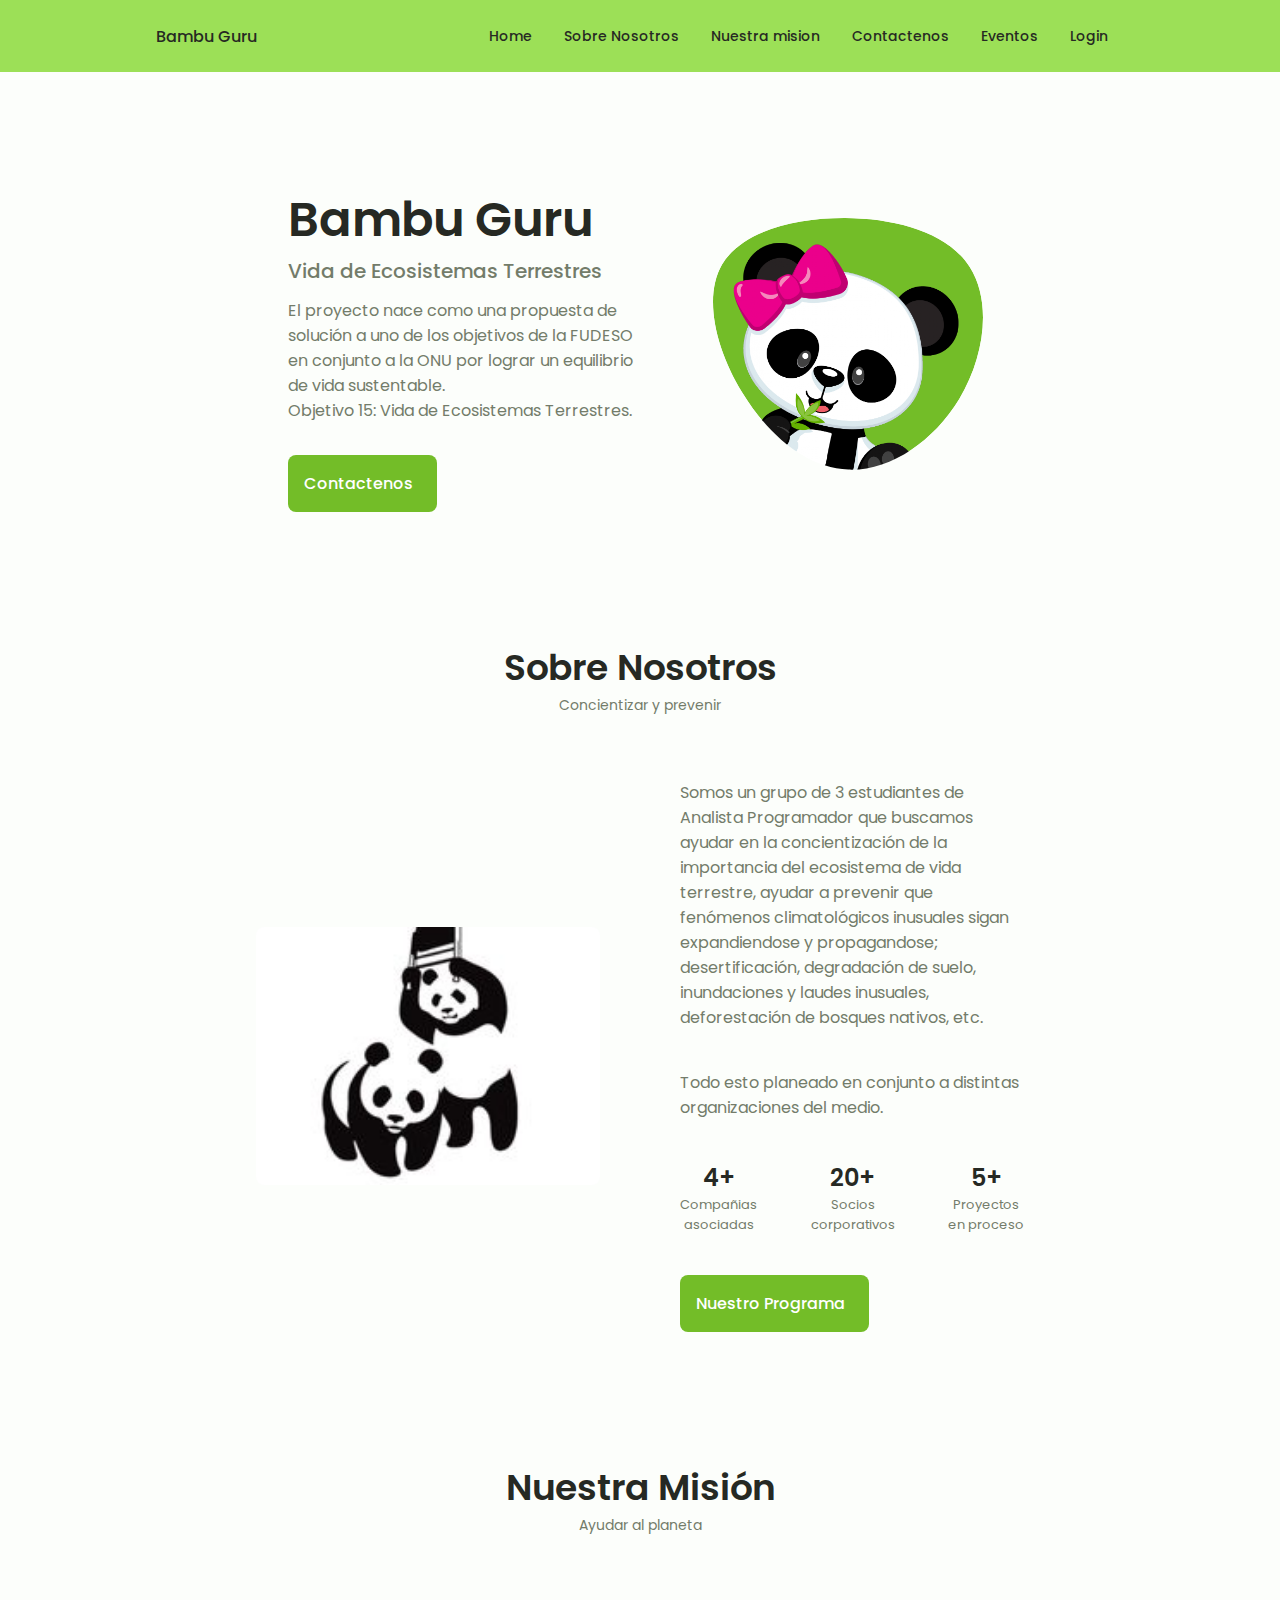
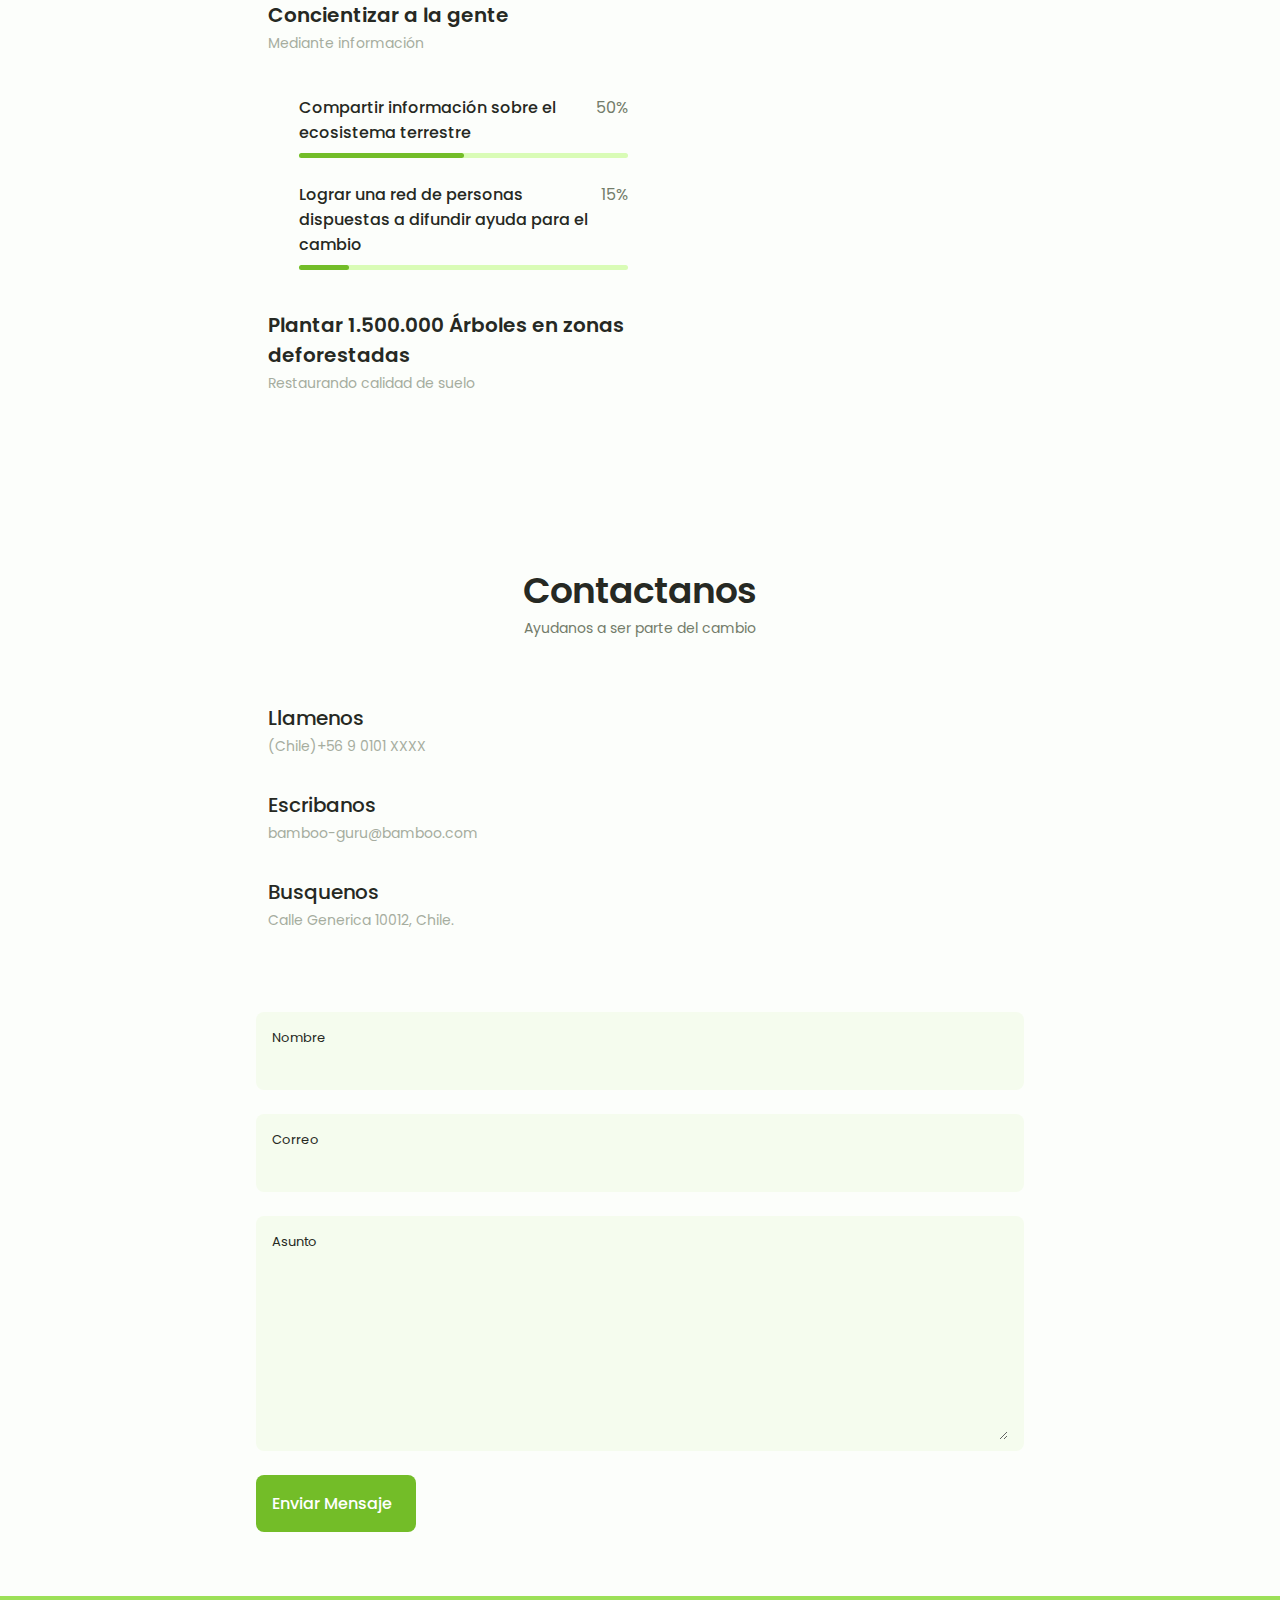
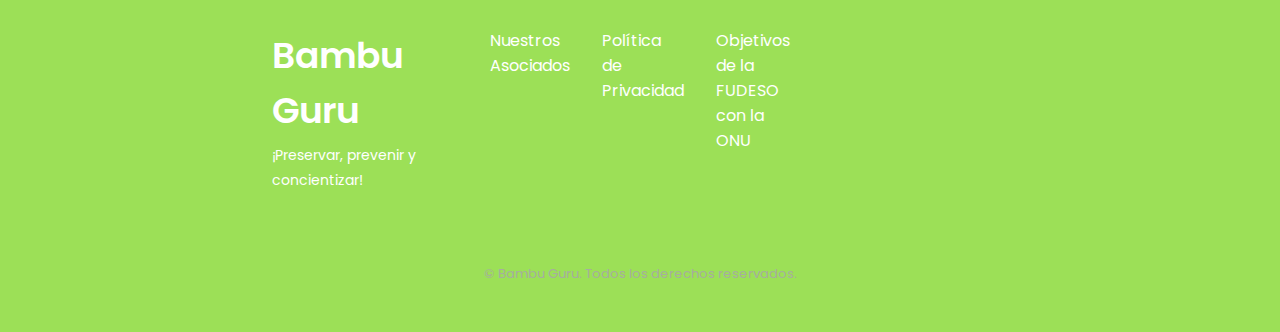
==== commit 2f429a71: "Cambios finales" ====
--- a/index.html
+++ b/index.html
@@ -5,8 +5,9 @@
     <meta http-equiv="X-UA-Compatible" content="IE=edge">
     <meta name="viewport" content="width=device-width, initial-scale=1.0">
 
-    <link rel="stylesheet" type="text/css" href="resources/css/estilos.css">
-    <link rel="stylesheet" href="https://unicons.iconscout.com/release/v3.0.6/css/line.css">
+    <link rel="stylesheet" type="text/css" href="resources/css/estilos.css" />
+    <link rel="stylesheet" href="https://unicons.iconscout.com/release/v3.0.6/css/line.css" />
+    <link rel="shortcut icon" type="image/x-icon" href="resources/img/bambu.ico" />
 
     <title>Bambú Gurú</title>
 </head>
@@ -31,7 +32,7 @@
                     </li>
 
                     <li class="nav__item">
-                        <a href="#our_goal" class="nav__link">
+                        <a href="#mission" class="nav__link">
                             <i class="uil uil-books nav__icon"></i> Nuestra mision
                         </a>
                     </li>
@@ -43,13 +44,13 @@
                     </li>
 
                     <li class="nav__item">
-                        <a href="#" class="nav__link">
+                        <a href="WEB/eventos.html" class="nav__link">
                             <i class="uil uil-calendar-alt nav__icon"></i> Eventos
                         </a>
                     </li>
 
                     <li class="nav__item">
-                        <a href="#" class="nav__link">
+                        <a href="WEB/login.html" class="nav__link">
                             <i class="uil uil-signin nav__icon"></i> Login
                         </a>
                     </li>
@@ -109,41 +110,39 @@
 
                     <div class="home__data">
                         <h1 class="home__title">Bambu Guru</h1>
-                        <h3 class="home__subtitle">Aplicacion Blabla</h3>
-                        <p class="home__description">Lorem ipsum dolor, sit amet consectetur adipisicing elit. Voluptatem illum, praesentium odio impedit repellat reiciendis repudiandae beatae quo dicta alias consequuntur modi, consequatur nobis dolorem numquam sed accusantium quas? Pariatur iusto nobis culpa commodi quos tempore accusamus eaque doloribus repellat?</p>
-                        <a href="#about" class="button button--flex">
+                        <h3 class="home__subtitle">Vida de Ecosistemas Terrestres</h3>
+                        <p class="home__description">El proyecto nace como una propuesta de solución a uno de los objetivos de la FUDESO en conjunto a la ONU por lograr un equilibrio de vida sustentable. <br>Objetivo 15: Vida de Ecosistemas Terrestres.</p>
+                        <a href="#contact" class="button button--flex">
                             Contactenos <i class="uil uil-message button__icon"></i>
                         </a>
                     </div>
 
                 </div>
 
-                <div class="home__scroll">
-                    <a href="#about" class="home__scroll-button button--flex">
-                        <i class="uil uil-mouse-alt home__scroll-mouse"></i>
-                        <span class="home__scroll-name">Scroll down</span>
-                        <i class="uil uil-arrow-down home__scroll-arrow"></i>
-                    </a>
-                </div>
+                
             </div>
         </section>
 
         <!--===Sobre Nosotros===-->
         <section class="about section" id="about">
             <h2 class="section__title">Sobre Nosotros</h2>
-            <span class="section__subtitle">Vida de Ecosistemas Terrestres</span>
+            <span class="section__subtitle">Concientizar y prevenir</span>
 
             <div class="about__container container grid">
-                <img src="resources/img/panda.png" alt="" class="about__img">
+                <img src="resources/img/panda-logo.jpg" alt="" class="about__img">
 
                 <div class="about__data">
                     <p class="about__description">
-                        Lorem ipsum dolor sit amet consectetur adipisicing elit. Nemo qui explicabo quaerat quia veniam aspernatur. Lorem ipsum dolor sit amet.
+                        Somos un grupo de 3 estudiantes de Analista Programador que buscamos ayudar en la concientización de la importancia del ecosistema de vida terrestre, ayudar a prevenir que fenómenos climatológicos inusuales sigan expandiendose y propagandose; desertificación, degradación de suelo, inundaciones y laudes inusuales, deforestación de bosques nativos, etc.
                     </p>
 
+                    <p class="about__description">
+                        Todo esto planeado en conjunto a distintas organizaciones del medio.
+                    </p>
+
                     <div class="about__info">
                         <div>
-                            <span class="about__info-title">8+</span>
+                            <span class="about__info-title">4+</span>
                             <span class="about__info-name">Compañias<br> asociadas</span>
                         </div>
 
@@ -171,18 +170,18 @@
         <!--===Nuestra Mision===-->
         <section class="mission section" id="mission">
             <h2 class="section__title">Nuestra Misión</h2>
-            <span class="section__subtitle">Subtitulo pendiente</span>
+            <span class="section__subtitle">Ayudar al planeta</span>
 
             <div class="mission__container container grid">
                 <div>
                     <!--Mission content 1-->
                     <div class="mission__content mission__open">
                         <div class="mission__header">
-                            <i class="uil uil-trees mission__icon"></i>
+                            <i class="uil uil-user-arrows mission__icon"></i>
 
                             <div>
-                                <h1 class="mission__title">+1500 Arboles Plantados</h1>
-                                <span class="mission__subtitle">Subtitulo pendiente</spa    n>
+                                <h1 class="mission__title">Concientizar a la gente</h1>
+                                <span class="mission__subtitle">Mediante información</span>
                             </div>
 
                             <i class="uil uil-angle-down mission__arrow"></i>
@@ -192,7 +191,7 @@
 
                             <div class="mission__data">
                                 <div class="mission__titles">
-                                    <h3 class="mission__name">Meta 1</h3>
+                                    <h3 class="mission__name">Compartir información sobre el ecosistema terrestre</h3>
                                     <span class="mission__number">50%</span>
                                 </div>
                                 <div class="mission__bar">
@@ -202,21 +201,11 @@
 
                             <div class="mission__data">
                                 <div class="mission__titles">
-                                    <h3 class="mission__name">Meta 2</h3>
+                                    <h3 class="mission__name">Lograr una red de personas dispuestas a difundir ayuda para el cambio</h3>
                                     <span class="mission__number">15%</span>
                                 </div>
                                 <div class="mission__bar">
                                     <span class="mission__percentage meta__2"></span>
-                                </div>
-                            </div>
-
-                            <div class="mission__data">
-                                <div class="mission__titles">
-                                    <h3 class="mission__name">Meta 3</h3>
-                                    <span class="mission__number">70%</span>
-                                </div>
-                                <div class="mission__bar">
-                                    <span class="mission__percentage meta__3"></span>
                                 </div>
                             </div>
 
@@ -228,8 +217,8 @@
                             <i class="uil uil-trees mission__icon"></i>
 
                             <div>
-                                <h1 class="mission__title">+1500 Arboles Plantados</h1>
-                                <span class="mission__subtitle">Subtitulo pendiente</spa    n>
+                                <h1 class="mission__title">Plantar 1.500.000 Árboles en zonas deforestadas</h1>
+                                <span class="mission__subtitle">Restaurando calidad de suelo</span>
                             </div>
 
                             <i class="uil uil-angle-down mission__arrow"></i>
@@ -239,8 +228,8 @@
 
                             <div class="mission__data">
                                 <div class="mission__titles">
-                                    <h3 class="mission__name">Meta 3</h3>
-                                    <span class="mission__number">50%</span>
+                                    <h3 class="mission__name">Restaurar la calidad de suelo en zonas con arboles no nativos</h3>
+                                    <span class="mission__number">10%</span>
                                 </div>
                                 <div class="mission__bar">
                                     <span class="mission__percentage meta__4"></span>
@@ -249,7 +238,7 @@
 
                             <div class="mission__data">
                                 <div class="mission__titles">
-                                    <h3 class="mission__name">Meta 4</h3>
+                                    <h3 class="mission__name">Financiar un banco de semillas en conjunto al de Svalbard</h3>
                                     <span class="mission__number">90%</span>
                                 </div>
                                 <div class="mission__bar">
@@ -259,8 +248,8 @@
 
                             <div class="mission__data">
                                 <div class="mission__titles">
-                                    <h3 class="mission__name">Meta 6</h3>
-                                    <span class="mission__number">60%</span>
+                                    <h3 class="mission__name">Reforestar bosques destruidos por acción humana</h3>
+                                    <span class="mission__number">15%</span>
                                 </div>
                                 <div class="mission__bar">
                                     <span class="mission__percentage meta__6"></span>
@@ -269,7 +258,7 @@
 
                         </div>
                     </div>
-
+                    
                 </div>
             </div>
         </section>
@@ -277,7 +266,7 @@
         <!--===Contactanos===-->
         <section class="contact section" id="contact">
             <h2 class="section__title">Contactanos</h2>
-            <span class="section__subtitle">Subtitulo</span>
+            <span class="section__subtitle">Ayudanos a ser parte del cambio</span>
 
             <div class="contact__container container grid">
                 <div>
@@ -286,7 +275,7 @@
 
                         <div>
                             <h3 class="contact__title">Llamenos</h3>
-                            <span class="contact__subtitle">+56 9 XXYY YYXX</span>
+                            <span class="contact__subtitle">(Chile)+56 9 0101 XXXX</span>
                         </div>
                     </div>
 
@@ -304,7 +293,7 @@
 
                         <div>
                             <h3 class="contact__title">Busquenos</h3>
-                            <span class="contact__subtitle">Direccion del Edu, Chile.</span>
+                            <span class="contact__subtitle">Calle Generica 10012, Chile.</span>
                         </div>
                     </div>
 
@@ -347,20 +336,20 @@
             <div class="footer__container container grid">
                 <div>
                     <h1 class="footer__title">Bambu Guru</h1>
-                    <span class="footer__subtitle">Subtitulo pendiente</span>
+                    <span class="footer__subtitle">¡Preservar, prevenir y concientizar!</span>
                 </div>
 
                 <ul class="footer__links">
                     <li>
-                        <a href="#" class="footer__link">Link 1</a>
+                        <a href="#" class="footer__link">Nuestros Asociados</a>
                     </li>
 
                     <li>
-                        <a href="#" class="footer__link">Link 2</a>
+                        <a href="#" class="footer__link">Política de Privacidad</a>
                     </li>
 
                     <li>
-                        <a href="#" class="footer__link">Link 3</a>
+                        <a href="#" class="footer__link">Objetivos de la FUDESO con la ONU</a>
                     </li>
                 </ul>
 
--- a/resources/css/estilos.css
+++ b/resources/css/estilos.css
@@ -8,10 +8,10 @@
     --header-height: 3rem;
 
     /*Colores*/
-    --hue-color: 350;
+    --hue-color: 90;
 
     /*Modo de colores*/
-    --first-color: hsl(var(--hue-color), 69%, 61%);
+    --first-color: hsl(var(--hue-color), 65%, 45%);
     --first-color-second: hsl(var(--hue-color), 69%, 61%);
     --first-color-alt: hsl(var(--hue-color), 57%, 53%);
     --first-color-lighter: hsl(var(--hue-color), 92%, 85%);
@@ -459,7 +459,7 @@
 }
 
 .meta__4 {
-    width: 50%;
+    width: 10%;
 }
 
 .meta__5 {
@@ -467,7 +467,7 @@
 }
 
 .meta__6 {
-    width: 60%;
+    width: 15%;
 }
 
 .mission__list {
@@ -743,6 +743,7 @@
     .header {
         top: 0;
         bottom: initial;
+        background-color: var(--first-color-second);
     }
 
     .header,.main,.footer__container {
@@ -834,4 +835,24 @@
     }
 }
 
+/*-----*/
+
+/*Login*/
+
+.login__label {
+    font-size: var(--smaller-font-size);
+    color: var(--title-color);
+}
+
+.login__input {
+    width: 100%;
+    background-color: var(--input-color);
+    color: var(--text-color);
+    font-family: var(--body-font);
+    font-size: var(--normal-font-size);
+    border: none;
+    outline: none;
+    padding: .25rem .5rem .5rem 0;
+}
+
 /*-----*/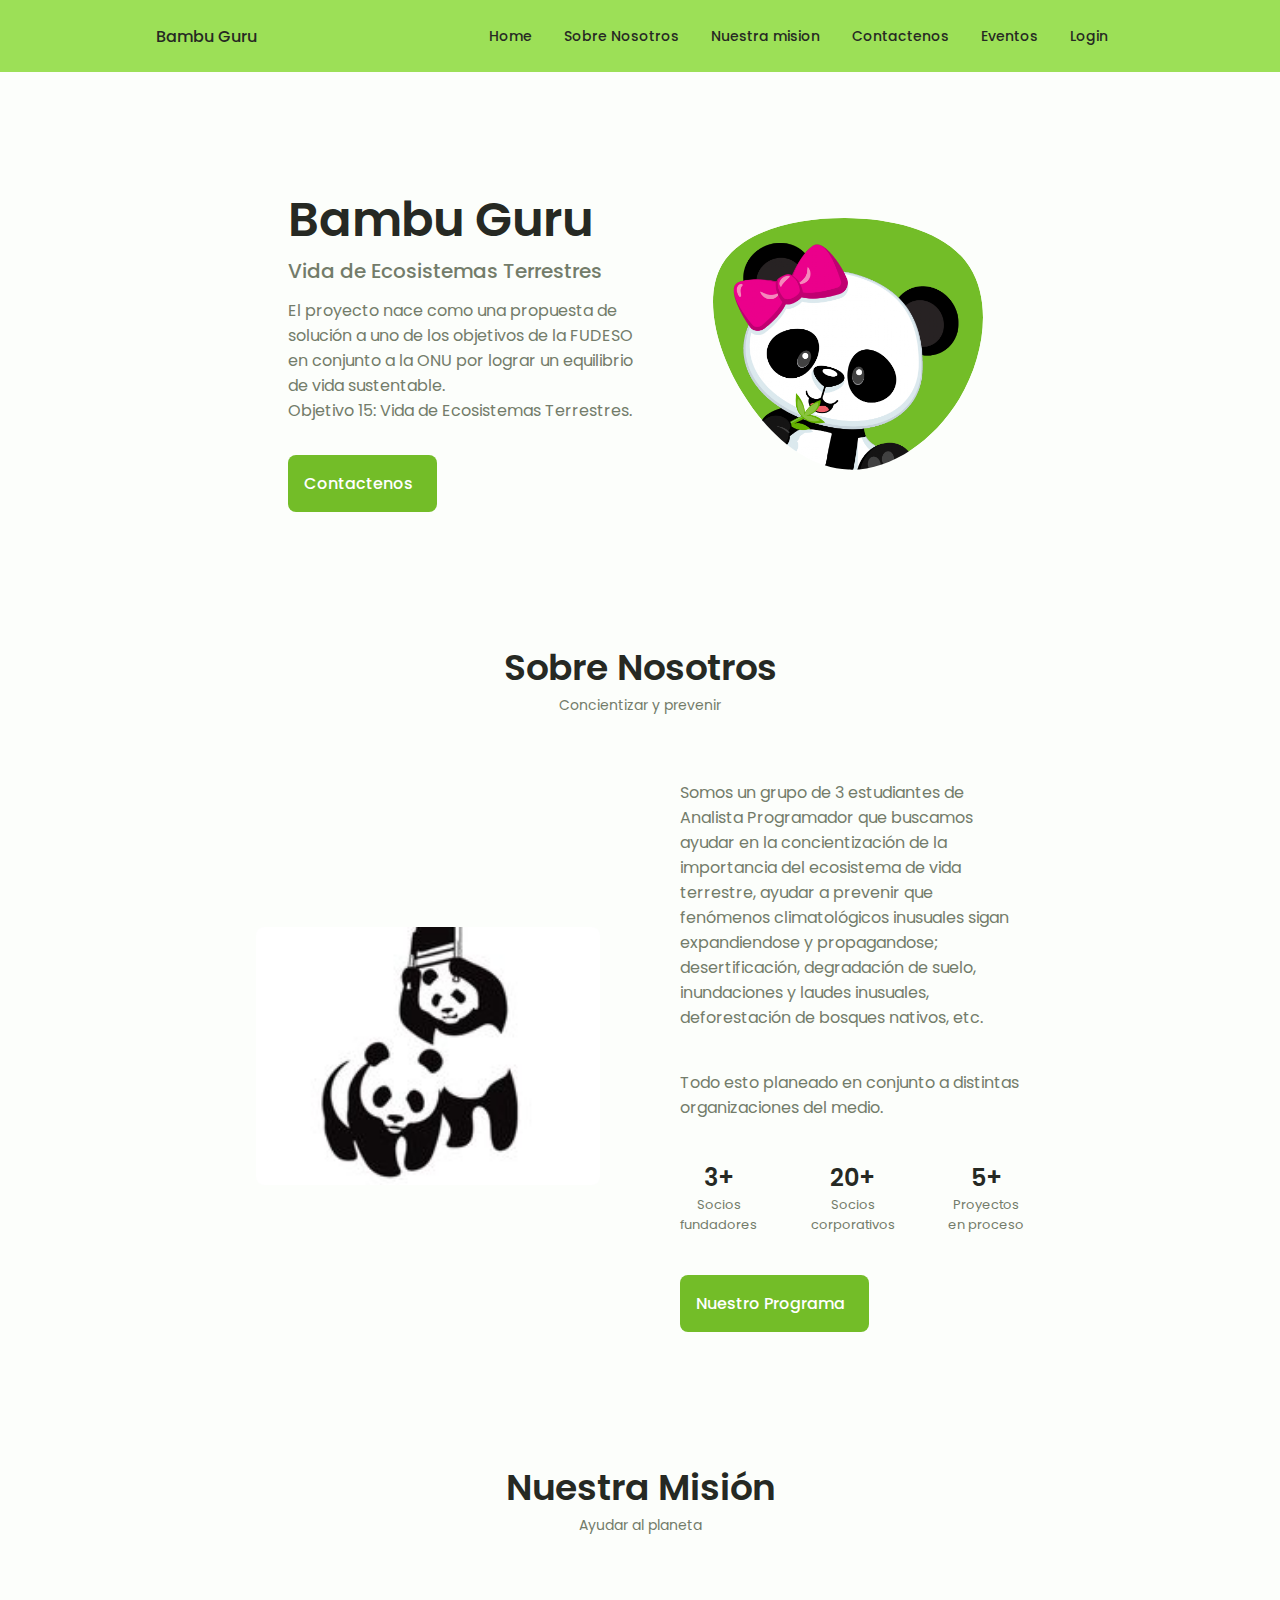
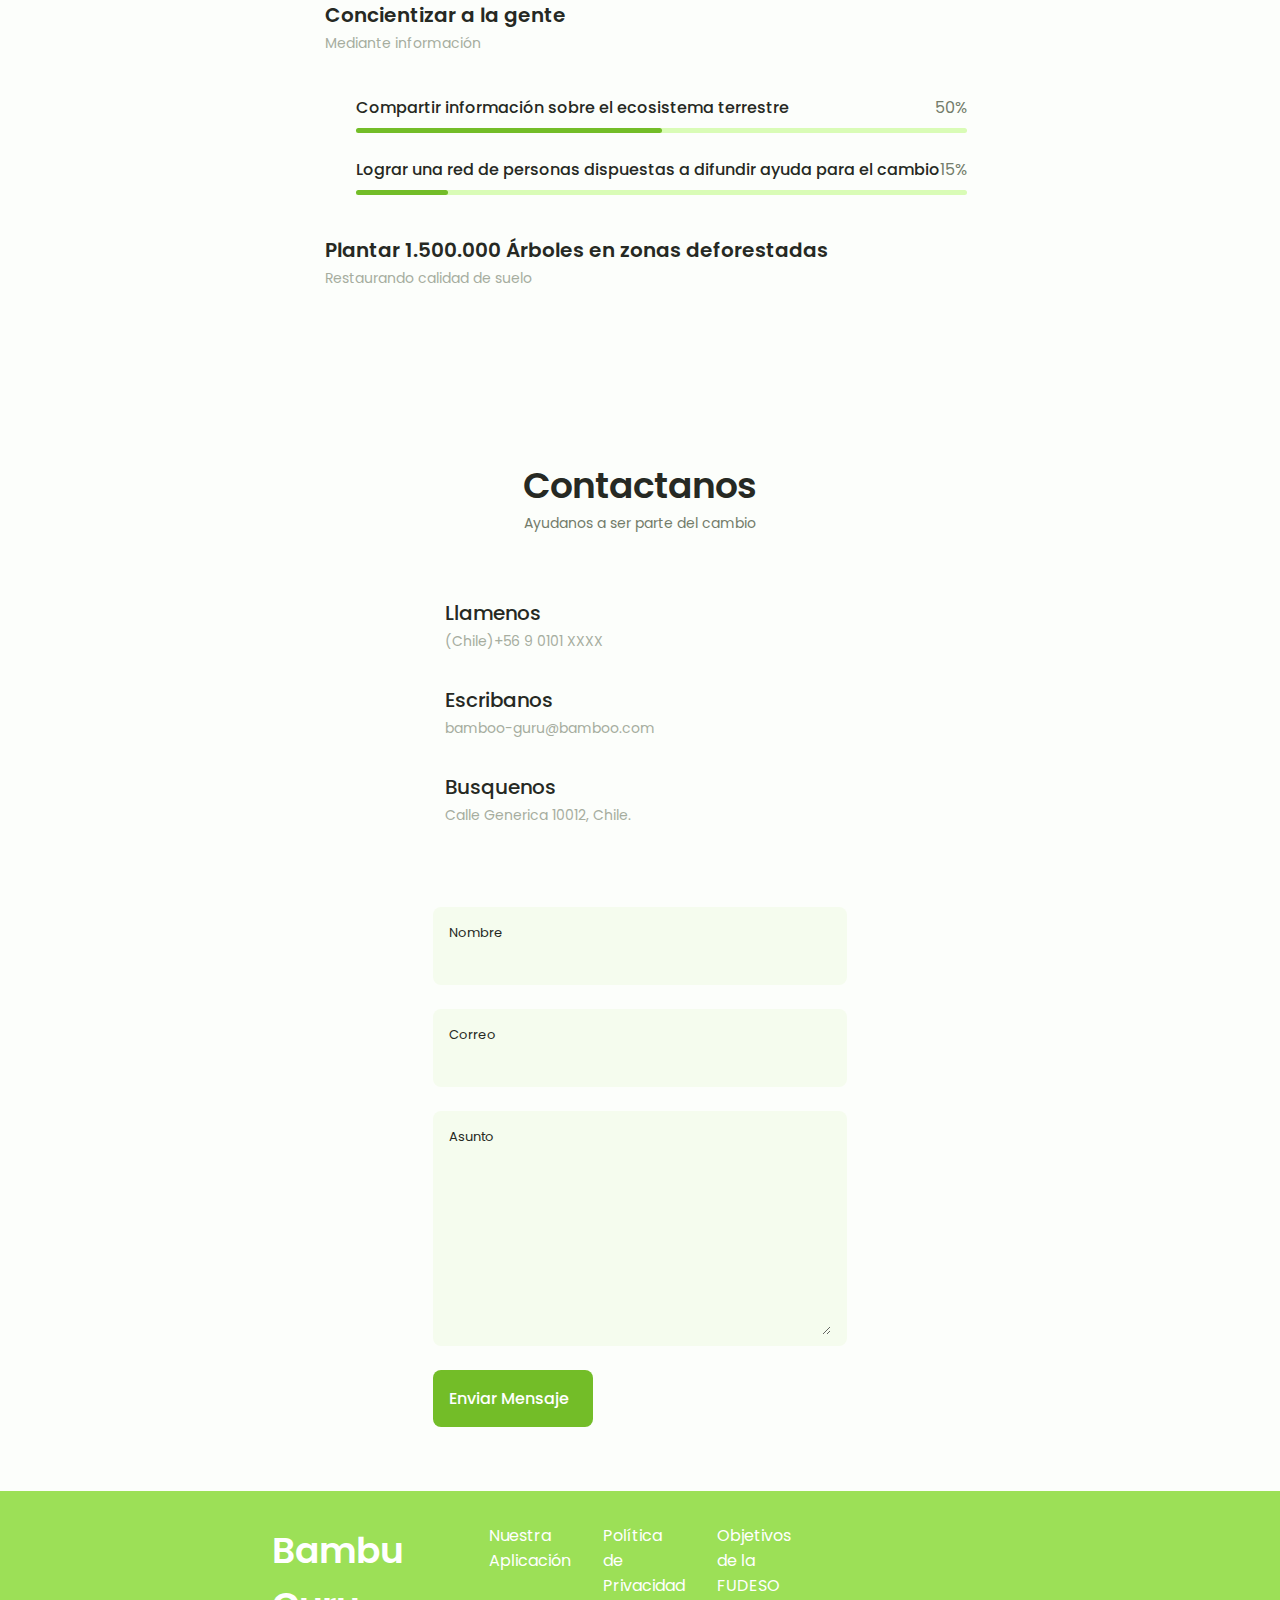
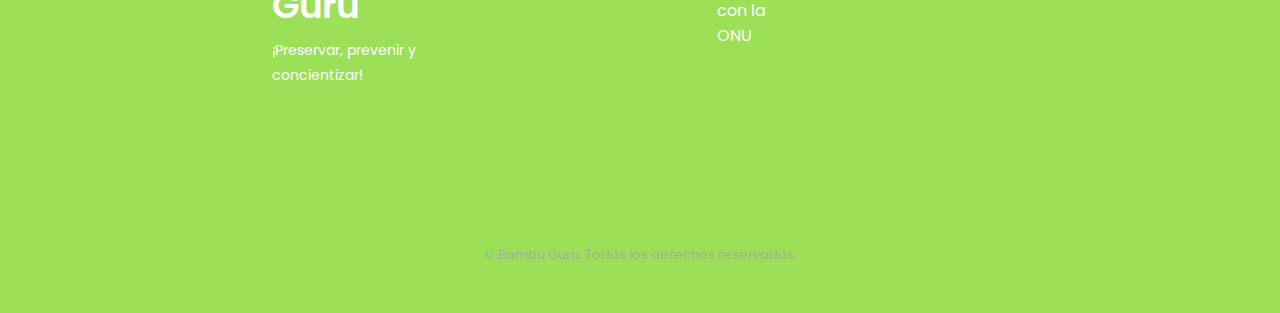
==== commit 56c9f969: "Final v0.9" ====
--- a/index.html
+++ b/index.html
@@ -142,8 +142,8 @@
 
                     <div class="about__info">
                         <div>
-                            <span class="about__info-title">4+</span>
-                            <span class="about__info-name">Compañias<br> asociadas</span>
+                            <span class="about__info-title">3+</span>
+                            <span class="about__info-name">Socios<br> fundadores</span>
                         </div>
 
                         <div>
@@ -341,16 +341,20 @@
 
                 <ul class="footer__links">
                     <li>
-                        <a href="#" class="footer__link">Nuestros Asociados</a>
+                        <a href="#" class="footer__link">Nuestra Aplicación
+                            <i class="uil uil-google-play"></i>
+                        </a> 
                     </li>
 
                     <li>
-                        <a href="#" class="footer__link">Política de Privacidad</a>
+                        <a href="#" class="footer__link">Política de Privacidad
+                            <i class="uil uil-file-shield-alt"></i>
+                        </a>
                     </li>
 
                     <li>
-                        <a href="#" class="footer__link">Objetivos de la FUDESO con la ONU</a>
-                    </li>
+                        <a href="#" class="footer__link">Objetivos de la FUDESO con la ONU
+                            <i class="uil uil-flower"></i>
                 </ul>
 
                 <div class="footer__socials">
--- a/resources/css/estilos.css
+++ b/resources/css/estilos.css
@@ -175,6 +175,7 @@
 .grid {
     display:grid;
     gap: 1.5rem;
+    justify-content: center;
 }
 
 .header {
@@ -183,7 +184,7 @@
     top: 0;
     left: 0;
     z-index: var(--z-fixed);
-    background-color: var(--body-color);
+    background-color: var(--first-color-second);
 }
 
 /*-----*/
@@ -223,7 +224,7 @@
         top: -100%;
         left: 0;
         width: 100%;
-        background-color: var(--body-color);
+        background-color: var(--first-color-second);
         padding: 2rem 1.5rem 4rem;
         box-shadow: 0 3px 4px rgba(0,0,0,.15);
         border-radius: 0 0 1.5rem 1.5rem;
@@ -452,10 +453,6 @@
 
 .meta__2 {
     width: 15%;
-}
-
-.meta__3 {
-    width: 70%;
 }
 
 .meta__4 {
@@ -689,7 +686,7 @@
     }
 
     .home__content {
-        grid-template-column: .25fr 3fr;
+        grid-template-columns: .25fr 3fr;
     }
 
     .home__blob {
@@ -698,6 +695,10 @@
 
     .mission__title {
         font-size: var(--normal-font-size);
+    }
+    
+    .section__title {
+        margin-top: var(--mb-1-5);
     }
 
 }
@@ -717,7 +718,7 @@
         justify-self: center;
     }
 
-    .about__container,.mission__container,.footer__container {
+    .about__container,.footer__container {
         grid-template-columns: repeat(2, 1fr);
     }
 }
@@ -855,4 +856,37 @@
     padding: .25rem .5rem .5rem 0;
 }
 
+.login__center {
+    margin: 0 auto;
+}
+
+.login__content {
+    background-color: var(--input-color);
+    border-radius: .5rem;
+    padding: .75rem 1rem .25rem;
+    width:250px;
+}
+
+.login__link {
+    color: var(--title-color);
+}
+
+.login__recover,.login__create {
+    height: 1px;
+    overflow: hidden;
+}
+
+/*-----*/
+
+/*Calendar*/
+
+.calendar__section {
+    margin-top: var(--mb-3);
+}
+
+/*JQueryUI*/
+.ui-datepicker-inline.ui-datepicker.ui-widget.ui-widget-content.ui-helper-clearfix.ui-corner-all {
+    margin: 0 auto;
+}
+
 /*-----*/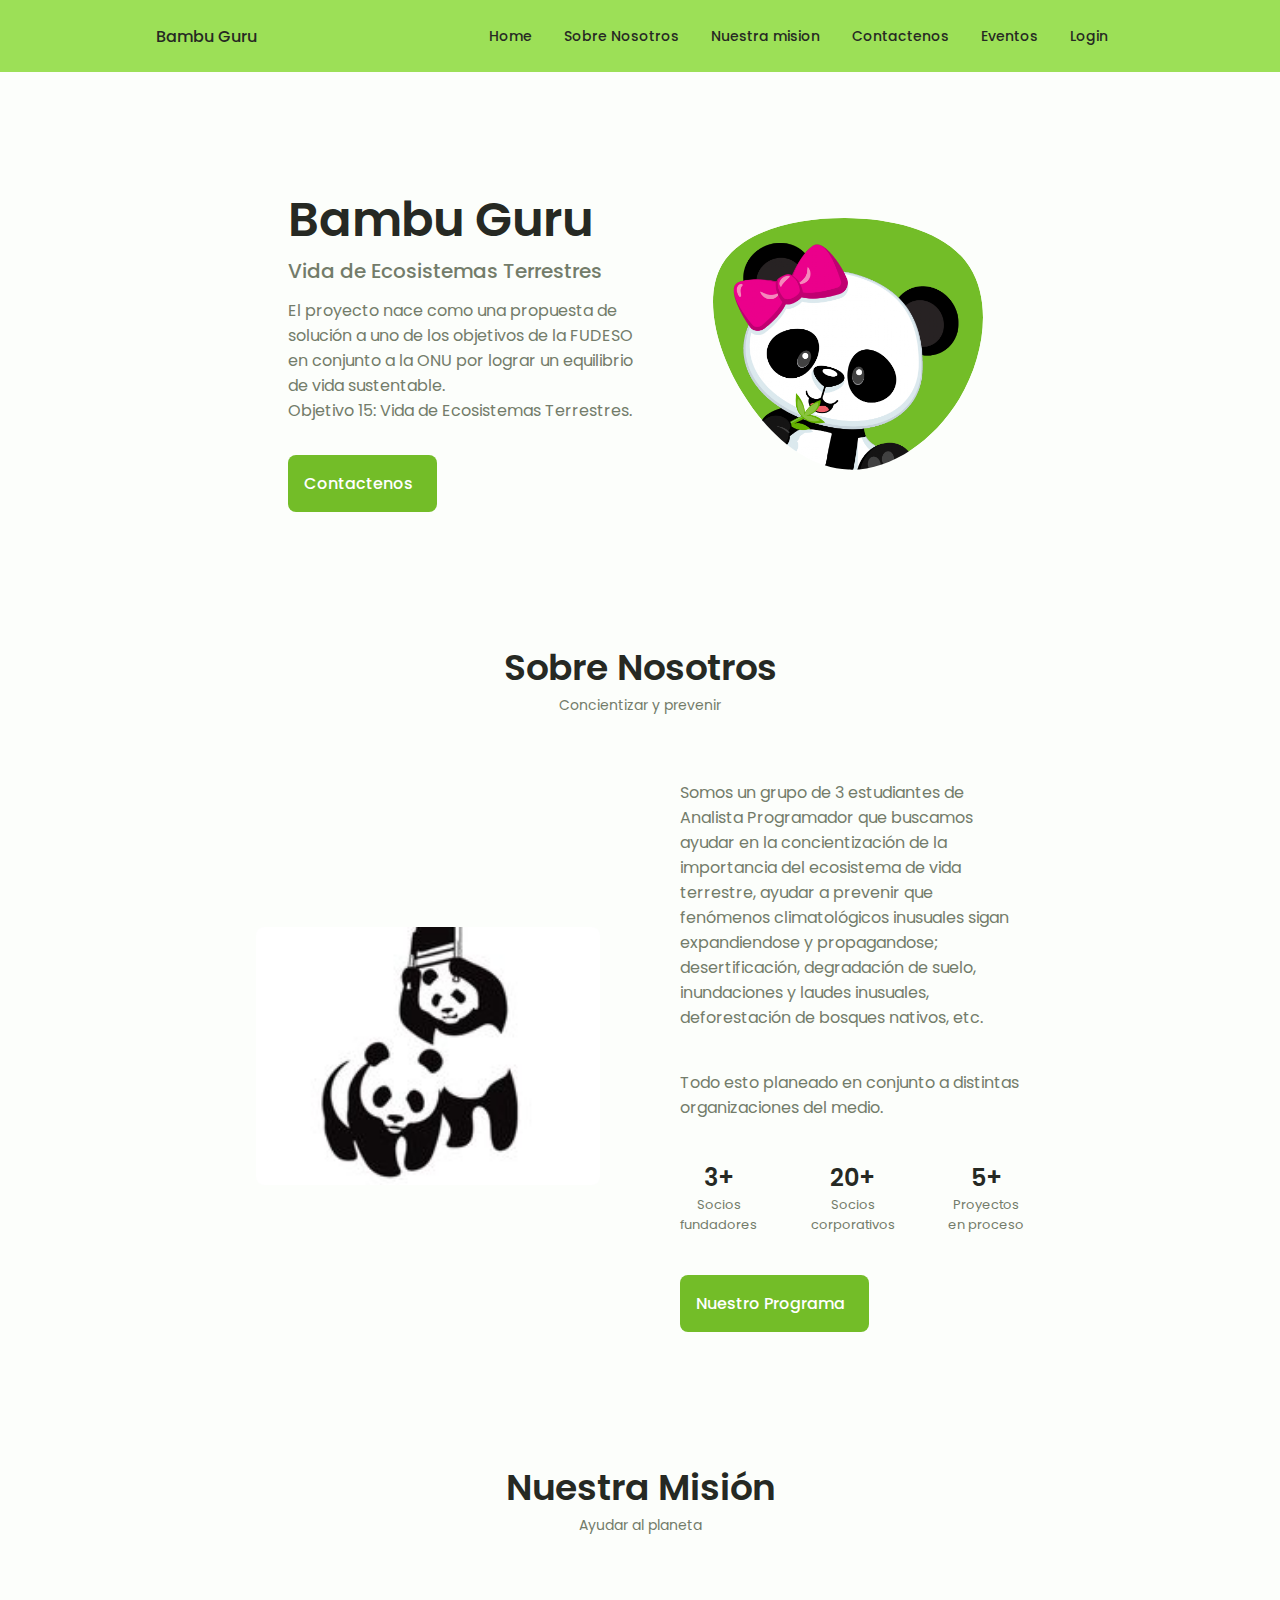
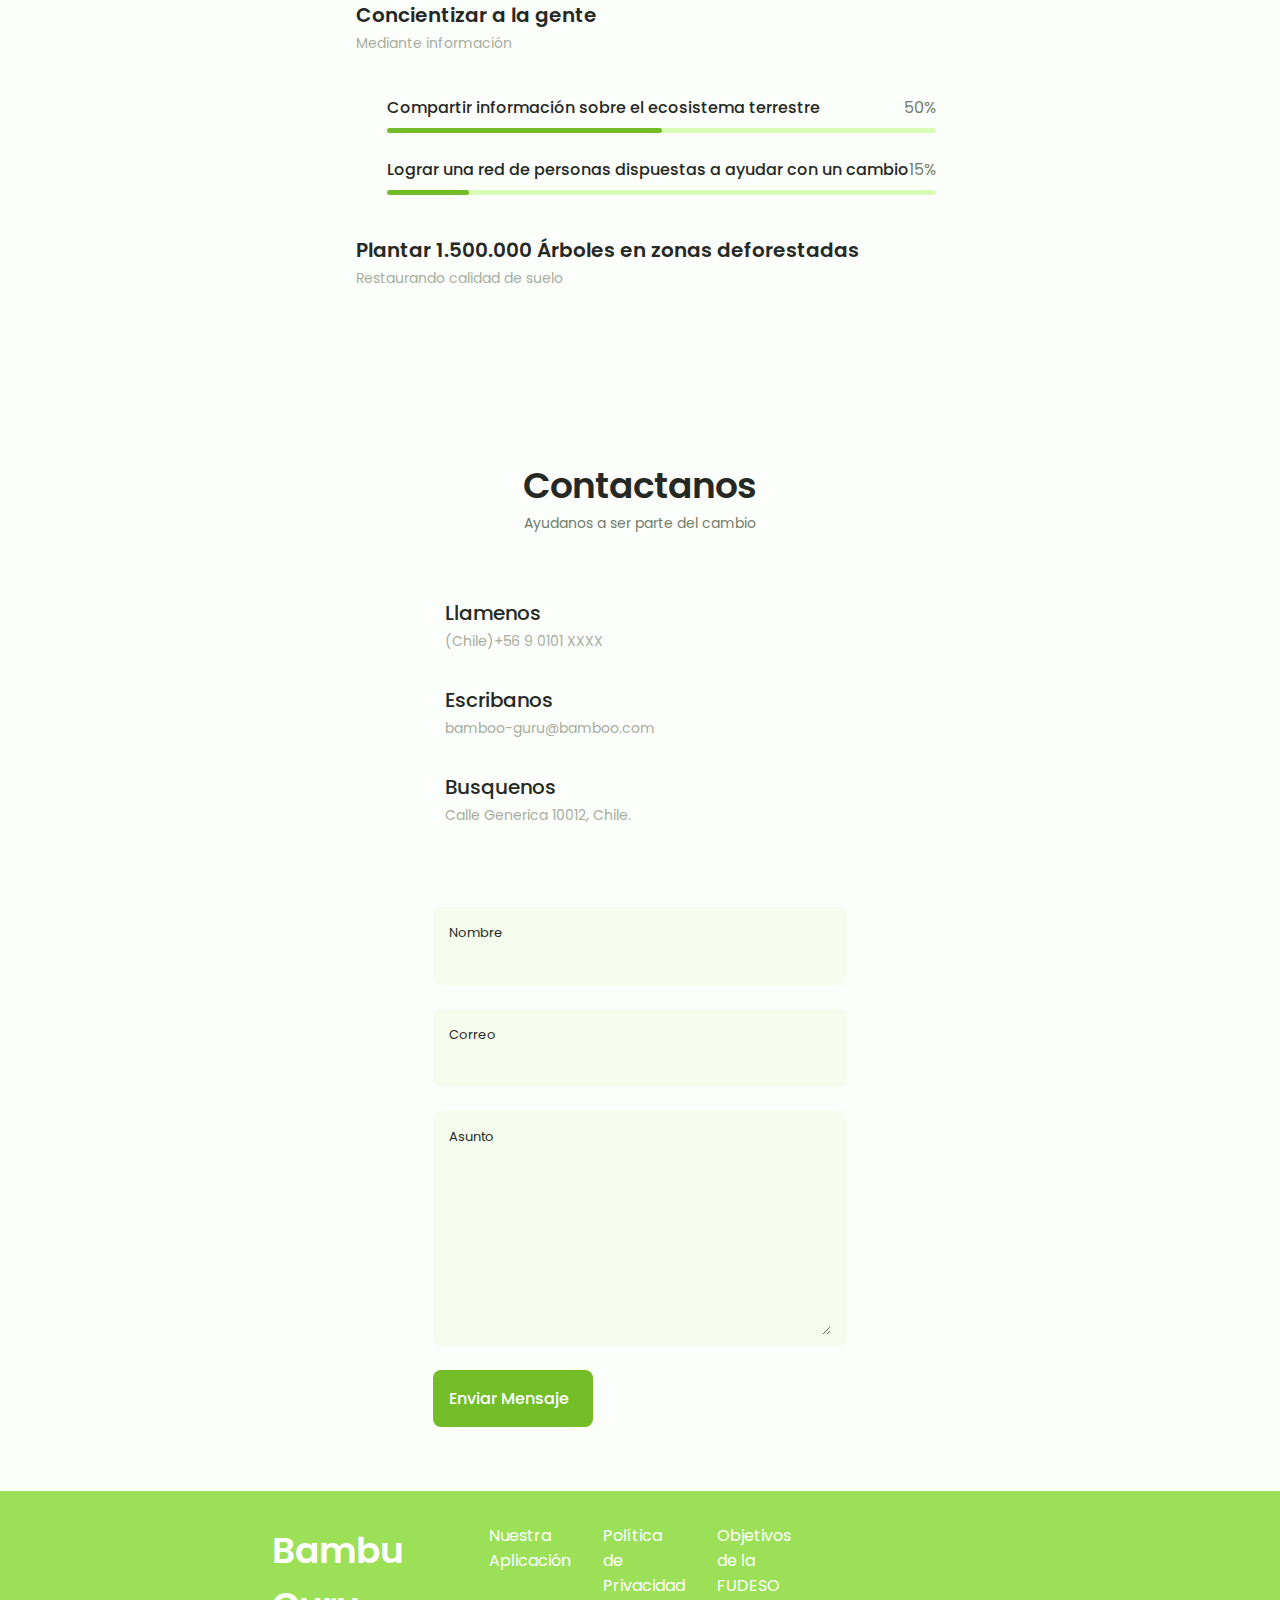
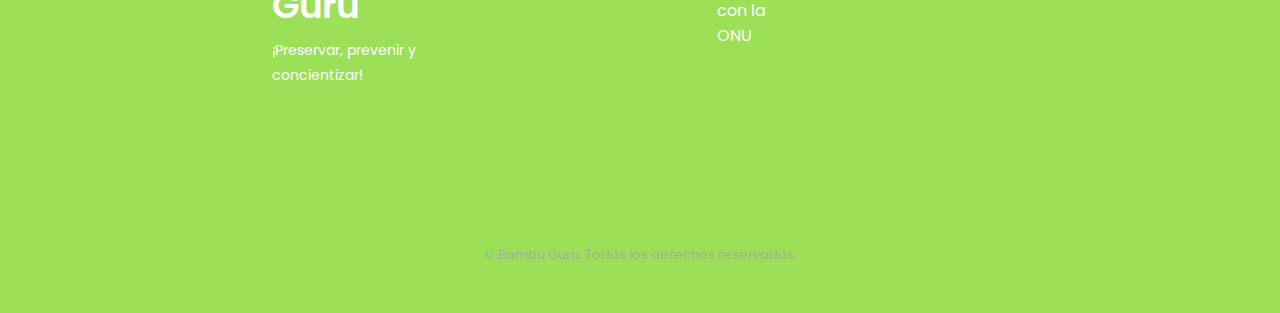
==== commit d356d2c7: "Final v0.98" ====
--- a/index.html
+++ b/index.html
@@ -201,7 +201,7 @@
 
                             <div class="mission__data">
                                 <div class="mission__titles">
-                                    <h3 class="mission__name">Lograr una red de personas dispuestas a difundir ayuda para el cambio</h3>
+                                    <h3 class="mission__name">Lograr una red de personas dispuestas a ayudar con un cambio</h3>
                                     <span class="mission__number">15%</span>
                                 </div>
                                 <div class="mission__bar">
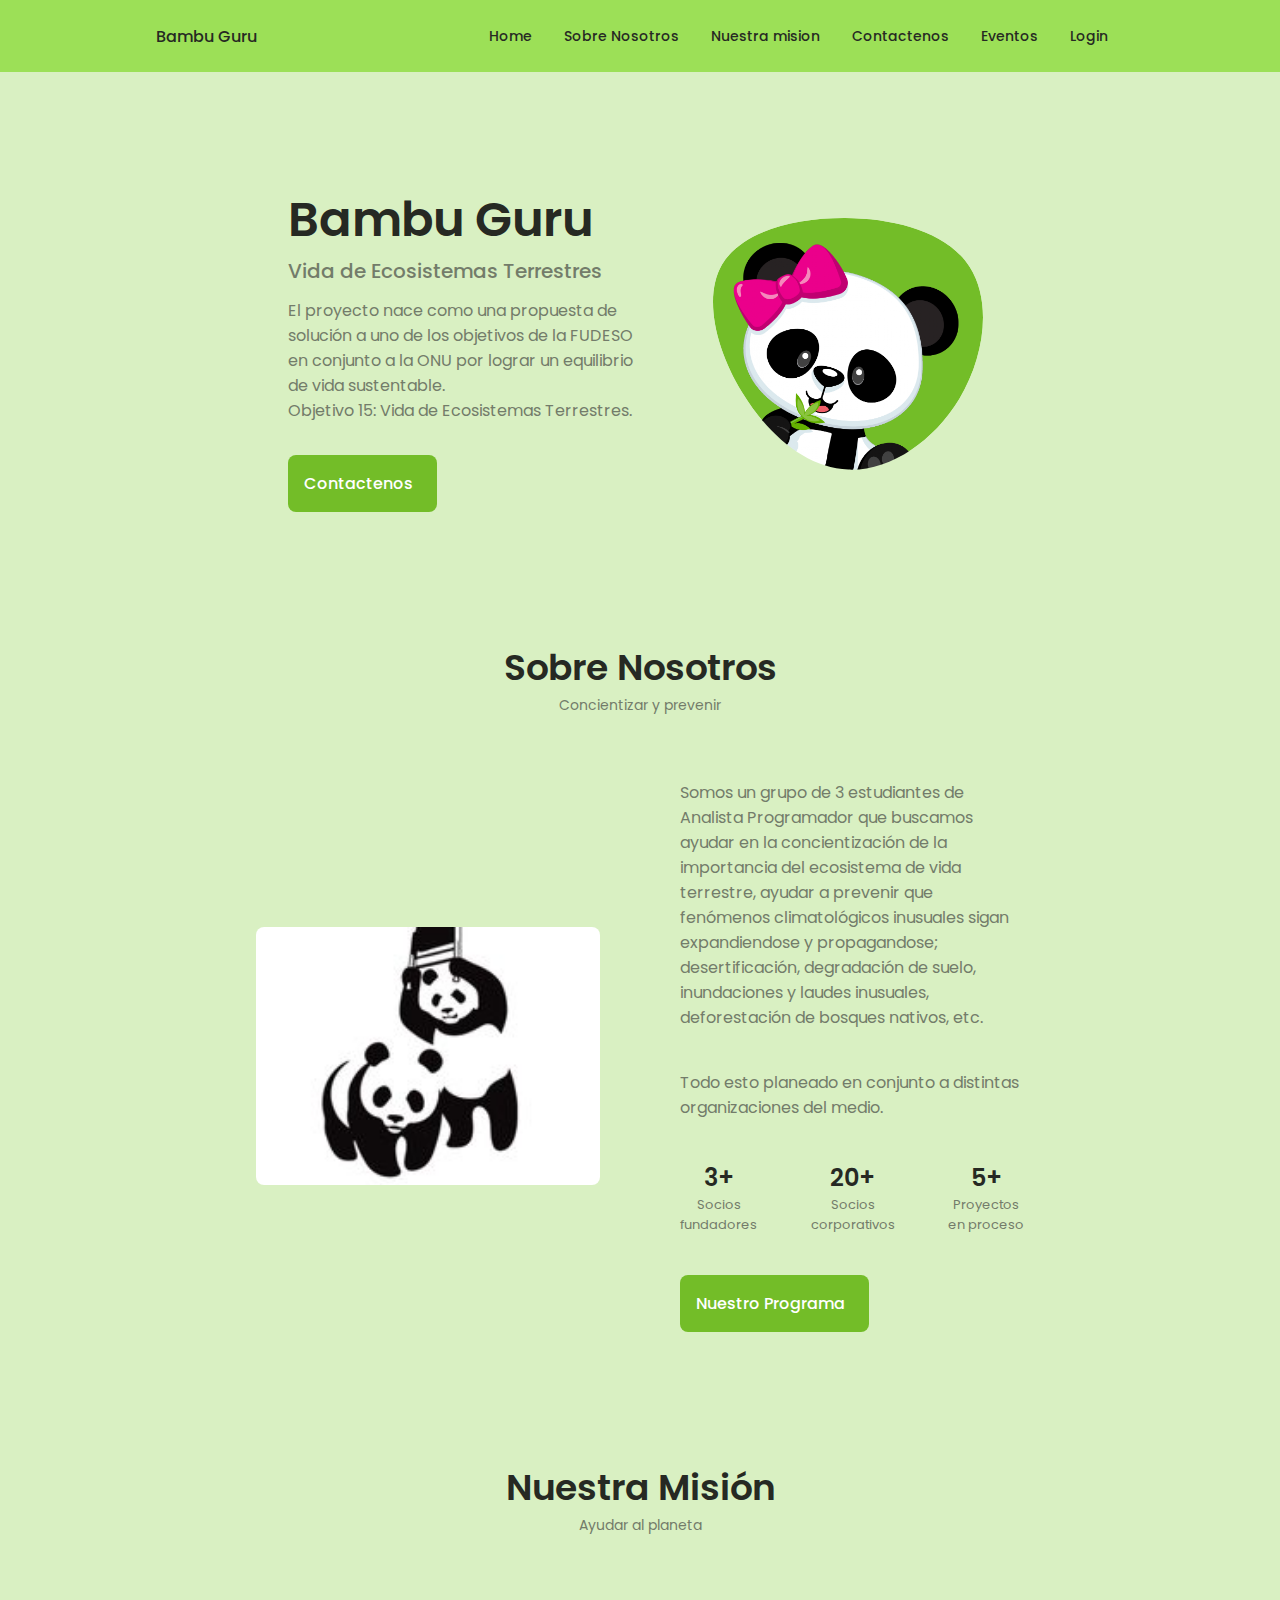
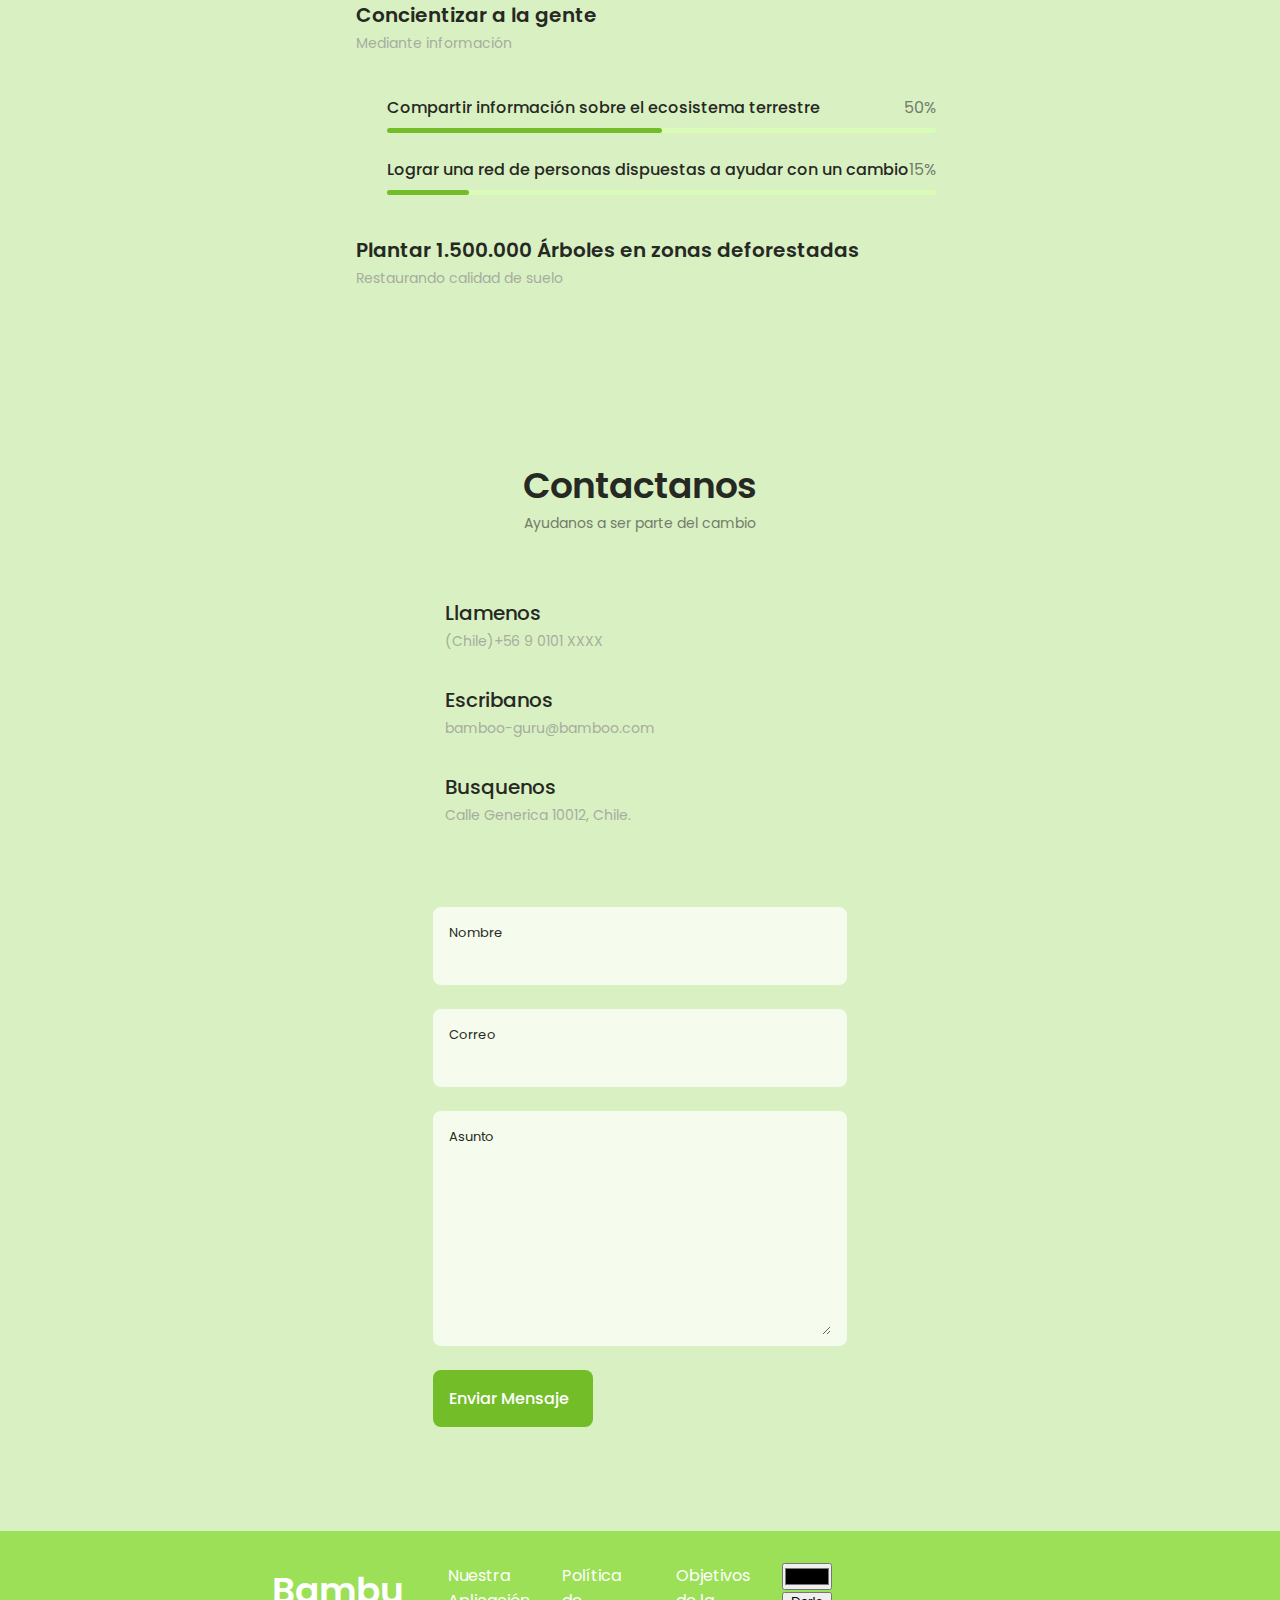
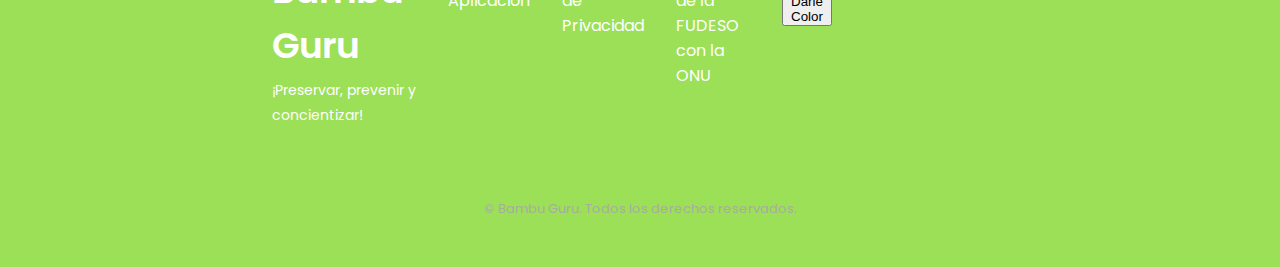
==== commit d4ec3e3a: "Final" ====
--- a/index.html
+++ b/index.html
@@ -71,7 +71,7 @@
     </header>
 
     <main class="main">
-
+        
         <!--===Home===-->
         <section class="home section" id="home">
             <div class="home__container container grid">
@@ -88,6 +88,8 @@
                         <a href="" class="home__social-icon" target="_blank">
                             <i class="uil uil-github"></i>
                         </a>
+
+                        
                     </div>
 
                     <div class="home__img">
@@ -355,6 +357,13 @@
                     <li>
                         <a href="#" class="footer__link">Objetivos de la FUDESO con la ONU
                             <i class="uil uil-flower"></i>
+                        </a>
+                    </li>
+
+                    <li>
+                        <input type="color" class="color-picker" id="colorcito">
+                        <button onclick="getColorPicker()">Darle Color</button>
+                    </li>
                 </ul>
 
                 <div class="footer__socials">
@@ -373,6 +382,7 @@
             </div>
 
             <p class="footer__copyright">&#169; Bambu Guru. Todos los derechos reservados.</p>
+            
         </div>
     </footer>
 
--- a/resources/css/estilos.css
+++ b/resources/css/estilos.css
@@ -19,7 +19,7 @@
     --text-color: hsl(var(--hue-color), 8%, 45%);
     --text-color-light: hsl(var(--hue-color), 8%, 65%);
     --input-color: hsl(var(--hue-color), 70%, 96%);
-    --body-color: hsl(var(--hue-color), 60%, 99%);
+    --body-color: hsl(var(--hue-color), 60%, 85%);
     --container-color: #FFF;
 
     /*Fuente y tipografia*/
@@ -876,6 +876,29 @@
     overflow: hidden;
 }
 
+
+#login-forgot {
+    display: none;
+}
+
+#login-create {
+    display: none;
+}
+
+form {
+    margin-bottom: var(--mb-2-5);
+}
+
+.active{
+    top: -14px;
+    font-size: 12px;
+    color: #7CB324;
+
+}
+.error{
+    color: red;
+
+}
 /*-----*/
 
 /*Calendar*/
